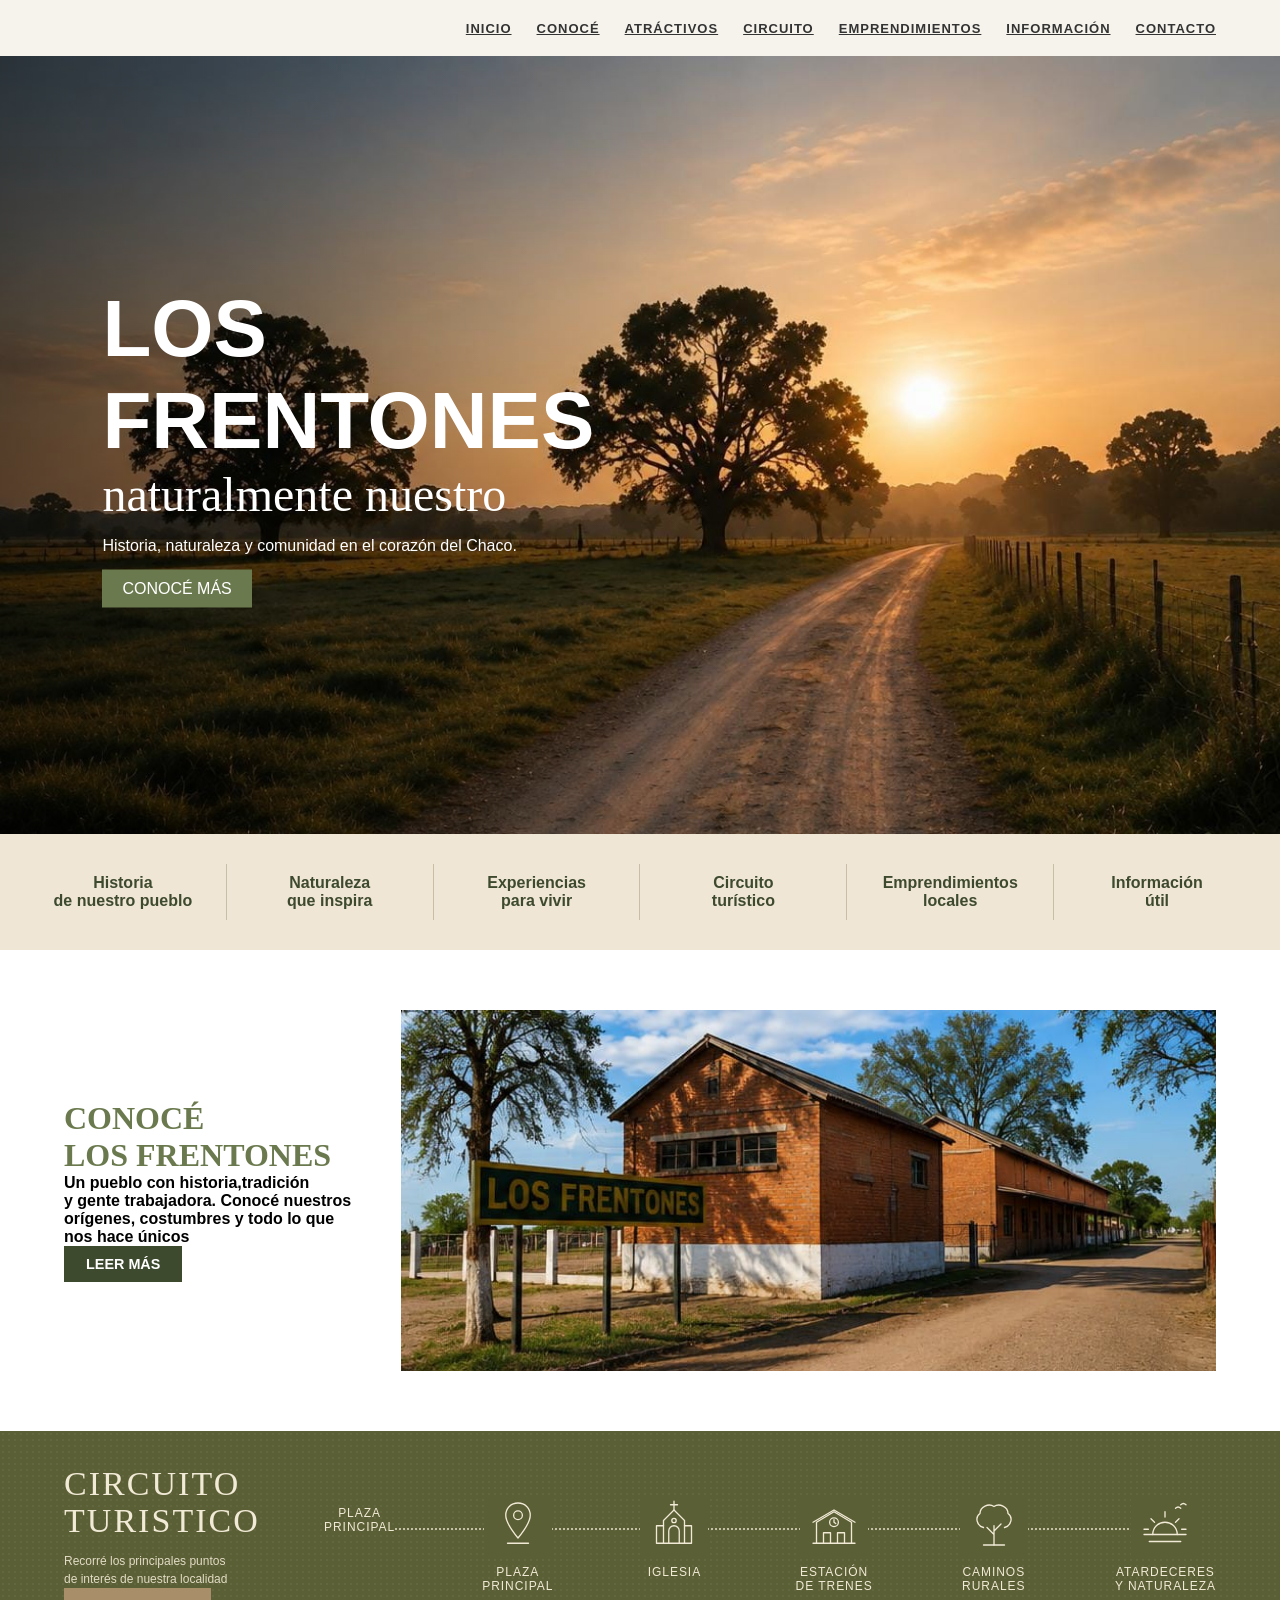
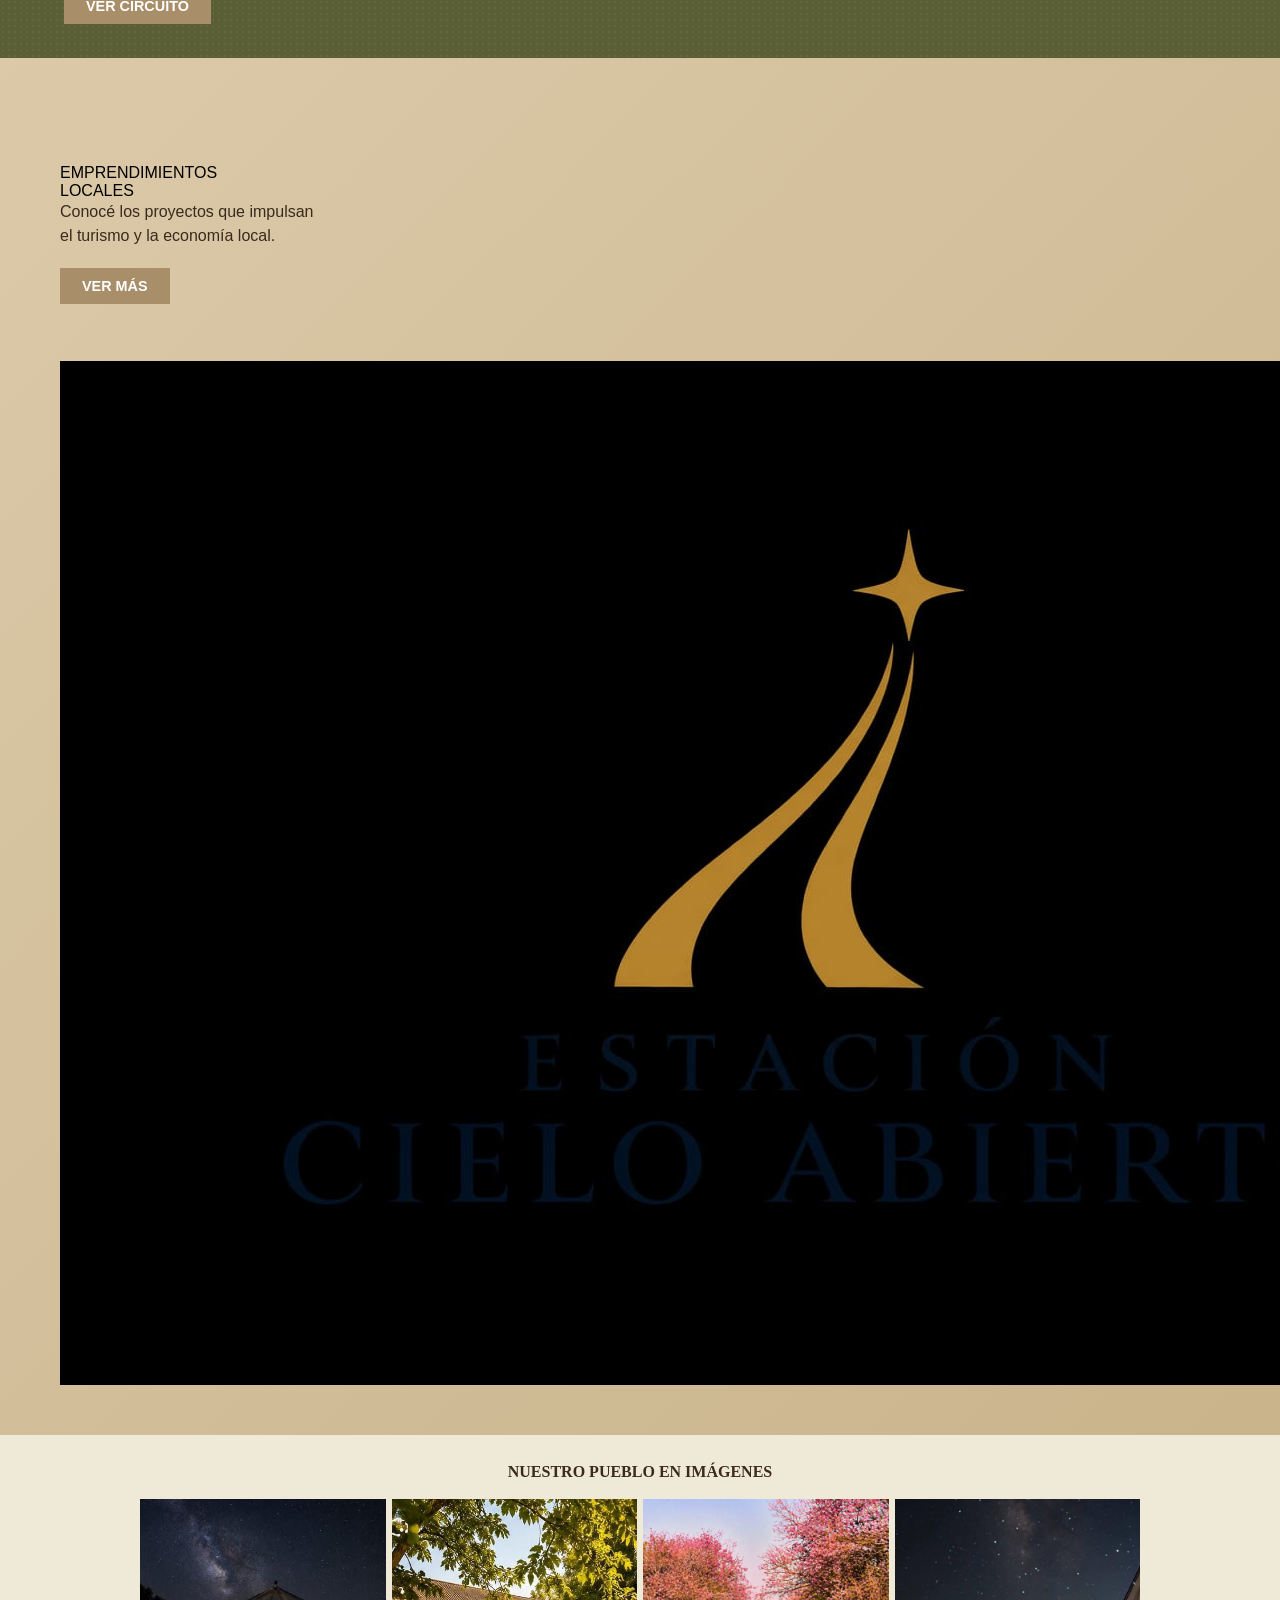
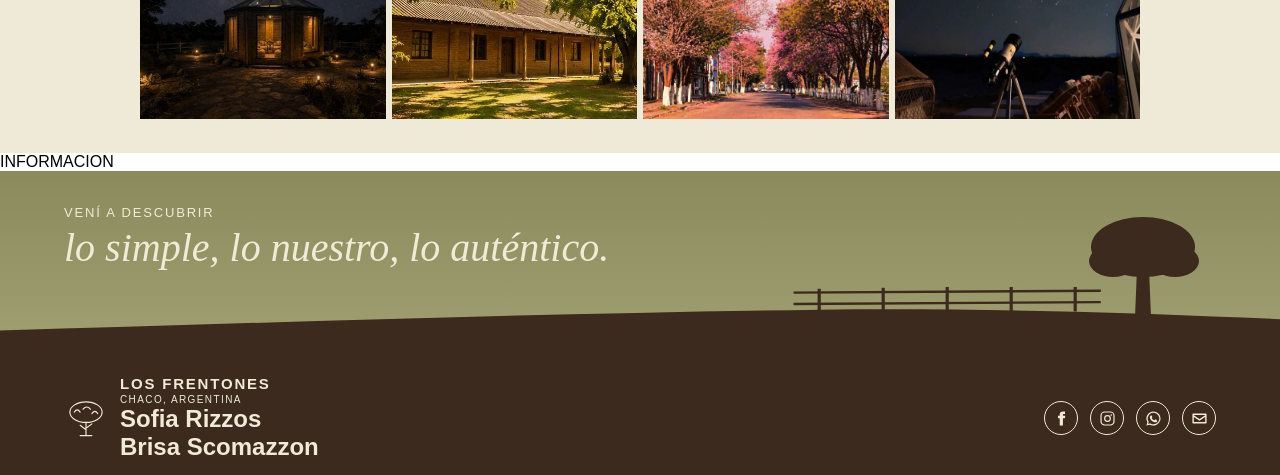
==== index.html @ 10b2cdc5 "tildes" ====
<!DOCTYPE html>
<html lang="es">
<head>
    <meta charset="UTF-8">
    <meta name="viewport" content="width=device-width, initial-scale=1.0">
    <title>Los Frentones</title>
    <link rel="stylesheet" href="css/styles.css">
    <link rel="icon" type="image/png" href="favicon-16x16.png">
</head>
<body>
    <header class="header">
        <div class="container">
            <div class="logo-area">
            </div>
            <nav class="menu">
                <ul>
                    <li><a href="#">INICIO</a></li>
                    <li><a href="#seccion-conoce">CONOCÉ</a></li>
                    <li><a href="#seccion-imagenes">ATRÁCTIVOS</a></li>
                    <li><a href="#seccion-circuito">CIRCUITO</a></li>
                    <li><a href="#seccion-emprendimientos">EMPRENDIMIENTOS</a></li>
                    <li> <a href="#seccion-informacion">INFORMACIÓN</a> </li>
                    <li> <a href="#seccion-footer">CONTACTO</a> </li>
                </ul>
            </nav>
        </div>
 </header>
    
    <div class="imagenprinc">
    <img src="img/imgprinc.jpeg" alt="imagen principal">

    <div class="texto-portada">
        <h1>LOS FRENTONES</h1>
        <h2>naturalmente nuestro</h2>
        <p>Historia, naturaleza y comunidad en el corazón del Chaco.</p>
        <a href="#" class="boton-portada">CONOCÉ MÁS</a>
    </div>
</div>

<div class="menuunavegacion">
    <a href="#seccion-conoce" class="item-menu">
        
        <span>Historia<br>de nuestro pueblo</span>
    </a>
    <a href="#seccion-imagenes" class="item-menu">
        
        <span>Naturaleza<br>que inspira</span>
    </a>
    <a href="#seccion-emprendimientos" class="item-menu">
        
        <span>Experiencias<br>para vivir</span>
    </a>
    <a href="#seccion-circuito" class="item-menu">
        
        <span>Circuito<br>turístico</span>
    </a>
    <a href="#seccion-emprendimientos" class="item-menu">
       
        <span>Emprendimientos<br>locales</span>
    </a>
    <a href="#seccion-informacion" class="item-menu">
        
        <span>Información<br>útil</span>
    </a>
</div>

  
    <div class="frentones">
    <div class="frentones-texto">
        <h3 id="seccion-conoce">CONOCÉ<br>LOS FRENTONES</h3>
        <h4>Un pueblo con historia,tradición<br>y gente trabajadora. Conocé nuestros<br>orígenes, costumbres y todo lo que<br>nos hace únicos</h4>
        <a href="historia.html" class="boton-frentones">LEER MÁS</a>
</div>
    
<div class="frentonesimagen">
    <img src="img/frentones.jpeg.jpeg" alt="frentonesimagen">
</div>
    </div>

<section class="circuito">
  <div class="circuito-texto">
    <h2 id="seccion-circuito">CIRCUITO<br>TURISTICO</h2>
    <p>Recorré los principales puntos<br>de interés de nuestra localidad</p>
    <a href="historia.html#imagenes" class="boton-circuito">VER CIRCUITO</a>
  </div>

  <ul class="circuito-lista">
    <li>
      <span class="icono"></span>
      <div>Plaza<br>Principal</div>
    </li>

  <li>
      <span class="icono">
        <svg viewBox="0 0 64 64" width="56" height="56" fill="none" stroke="#f1ead6" stroke-width="1.5" stroke-linecap="round" stroke-linejoin="round">
          <path d="M32 8c-8 0-14 6-14 14 0 10 14 26 14 26s14-16 14-26c0-8-6-14-14-14z"/>
          <circle cx="32" cy="22" r="5"/>
          <path d="M20 54h24"/>
        </svg>
      </span>
      <div>Plaza<br>Principal</div>
    </li>

    <li>
      <span class="icono">
        <svg viewBox="0 0 64 64" width="56" height="56" fill="none" stroke="#f1ead6" stroke-width="1.5" stroke-linecap="round" stroke-linejoin="round">
          <path d="M32 6v10M28 10h8"/>
          <path d="M32 16L20 28v26h24V28z"/>
          <path d="M26 54V40a6 6 0 0 1 12 0v14"/>
          <path d="M20 34h-8v20h8M44 34h8v20h-8"/>
          <circle cx="32" cy="28" r="2.5"/>
        </svg>
      </span>
      <div>Iglesia</div>
    </li>

    <li>
      <span class="icono">
        <svg viewBox="0 0 64 64" width="56" height="56" fill="none" stroke="#f1ead6" stroke-width="1.5" stroke-linecap="round" stroke-linejoin="round">
          <path d="M8 54h48"/>
          <path d="M12 54V30l20-12 20 12v24"/>
          <path d="M8 30l24-14 24 14"/>
          <circle cx="32" cy="30" r="5"/>
          <path d="M32 27v3l2 1.5"/>
          <path d="M20 54V42h8v12M36 54V42h8v12"/>
        </svg>
      </span>
      <div>Estación<br>de Trenes</div>
    </li>

    <li>
      <span class="icono">
        <svg viewBox="0 0 64 64" width="56" height="56" fill="none" stroke="#f1ead6" stroke-width="1.5" stroke-linecap="round" stroke-linejoin="round">
          <path d="M32 56V34M32 44l-8-8M32 40l8-8"/>
          <path d="M20 36c-8-2-10-12-4-16 0-8 10-12 16-8 6-4 16 0 16 8 6 4 4 14-4 16"/>
          <path d="M20 56h24"/>
        </svg>
      </span>
      <div>Caminos<br>Rurales</div>
    </li>

    <li>
      <span class="icono">
        <svg viewBox="0 0 64 64" width="56" height="56" fill="none" stroke="#f1ead6" stroke-width="1.5" stroke-linecap="round" stroke-linejoin="round">
          <path d="M18 44a14 14 0 0 1 28 0"/>
          <path d="M8 44h48M14 52h36"/>
          <path d="M32 18v6M16 26l4 4M48 26l-4 4M8 38h5M51 38h5"/>
          <path d="M44 14c2-2 4-2 6 0M50 10c2-2 4-2 6 0"/>
        </svg>
      </span>
      <div>Atardeceres<br>y Naturaleza</div>
    </li>
  </ul>
</section>


<section class="emprendimientos" id="emprendimientos">
    <div class="emprendimientos-locales">
        <h7 id="seccion-emprendimientos">EMPRENDIMIENTOS<br>LOCALES</h7>
        <p>Conocé los proyectos que impulsan<br>el turismo y la economía local.</p>
        <a href="#" class="boton-emp">VER MÁS</a>
    </div>

        <div class="experiencia-info">
          <h3>EXPERIENCIA FERROVIARIA</h3>
          <span class="experiencia-sub">Astroturismo • Caminatas • Naturaleza</span>
          <p>Un espacio pensado para desconectar, mirar las estrellas y vivir el campo.</p>
        </div>
        <img src="img/cieloabierto.jpeg" alt="Tiny Cabins - A cielo abierto">
      </div>

    </div>
  </div>
</section>
    

    <section class="pueblo-seccion">
  <h2 id="seccion-imagenes" class="pueblo-titulo">NUESTRO PUEBLO EN IMÁGENES</h2>

  <div class="fila-fotos">
    <div class="foto"><img src="img/cabañas.jpeg" alt="cabañas"></div>
    <div class="foto"><img src="img/paisaje.jpeg" alt="paisajes"></div>
    <div class="foto"><img src="img/imagenarbol.jpeg" alt="arbol"></div>
    <div class="foto"><img src="img/telescopio.jpeg" alt="telescopio"></div>
  </div>
</section>

    <div class="informacion">
        <h10 id="seccion-informacion">INFORMACION</h10>
        </div>

        

<footer class="banner">

  <div class="hero">
    <div class="hero-texto">
      <small>Vení a descubrir</small>
      <p>lo simple, lo nuestro, lo auténtico.</p>
    </div>

    
    <svg class="paisaje" viewBox="0 0 1000 200" preserveAspectRatio="none" aria-hidden="true">
      <path d="M0 200 L0 168 C200 160 420 150 640 146 C780 144 900 150 1000 156 L1000 200 Z" fill="#3b2a1d"/>
      <g stroke="#3b2a1d" stroke-width="2.5" fill="none">
        <path d="M620 140 L860 138"/>
        <path d="M620 128 L860 126"/>
        <path d="M640 150 L640 124 M690 149 L690 123 M740 148 L740 122 M790 148 L790 122 M840 148 L840 122"/>
      </g>
    </svg>

    
    <svg class="arbol" viewBox="0 0 120 110" aria-hidden="true">
      <g fill="#3b2a1d">
        <ellipse cx="60" cy="38" rx="52" ry="30"/>
        <ellipse cx="30" cy="52" rx="24" ry="16"/>
        <ellipse cx="92" cy="52" rx="24" ry="16"/>
        <path d="M54 60 L66 60 L68 108 L52 108 Z"/>
      </g>
    </svg>
  </div>

  
  <div class="barra">

    <a class="logo" href="#" aria-label="Los Frentones – Chaco, Argentina">
      <svg viewBox="0 0 60 60" fill="none" stroke="#f1ead6" stroke-width="1.6" stroke-linecap="round">
        <ellipse cx="30" cy="22" rx="22" ry="14"/>
        <path d="M14 22 q4 -6 8 0 M26 18 q5 -6 10 0 M38 24 q4 -6 8 0"/>
        <path d="M30 36 L30 54 M30 46 L22 40 M30 44 L38 38 M22 54 L38 54"/>
      </svg>
      <div>
        <strong>LOS FRENTONES</strong>
        <span>CHACO, ARGENTINA</span>
        <h2>Sofia Rizzos<br>Brisa Scomazzon</h2>
      </div>
    </a>

    <ul class="redes">
      <li>
        <a href="#" aria-label="Facebook">
          <svg viewBox="0 0 24 24"><path d="M14 8V6.5c0-.7.3-1 1-1h2V2h-3c-3 0-4.5 1.8-4.5 4.4V8H7v3.5h2.5V22H14V11.5h2.8L17.3 8H14z"/></svg>
        </a>
      </li>
      <li>
        <a href="#" aria-label="Instagram">
          <svg viewBox="0 0 24 24"><path d="M12 7.2A4.8 4.8 0 1 0 12 16.8 4.8 4.8 0 0 0 12 7.2zm0 7.9a3.1 3.1 0 1 1 0-6.2 3.1 3.1 0 0 1 0 6.2zM17.3 6.1a1.1 1.1 0 1 0 0 2.2 1.1 1.1 0 0 0 0-2.2zM16 2H8a6 6 0 0 0-6 6v8a6 6 0 0 0 6 6h8a6 6 0 0 0 6-6V8a6 6 0 0 0-6-6zm4.3 14a4.3 4.3 0 0 1-4.3 4.3H8A4.3 4.3 0 0 1 3.7 16V8A4.3 4.3 0 0 1 8 3.7h8A4.3 4.3 0 0 1 20.3 8v8z"/></svg>
        </a>
      </li>
      <li>
        <a href="#" aria-label="WhatsApp">
          <svg viewBox="0 0 24 24"><path d="M12 2a10 10 0 0 0-8.6 15.1L2 22l5-1.3A10 10 0 1 0 12 2zm0 18.2c-1.5 0-3-.4-4.2-1.2l-.3-.2-3 .8.8-2.9-.2-.3A8.2 8.2 0 1 1 12 20.2zm4.5-6.1c-.2-.1-1.5-.7-1.7-.8s-.4-.1-.6.1l-.8 1c-.1.2-.3.2-.5.1a6.7 6.7 0 0 1-3.3-2.9c-.2-.4.2-.4.7-1.3.1-.2 0-.3 0-.4l-.8-1.8c-.2-.5-.4-.4-.6-.4h-.5a1 1 0 0 0-.7.3 3 3 0 0 0-.9 2.2c0 1.3.9 2.5 1 2.7s1.8 2.8 4.400 3.900c1.600.7 2.300.7 3.100.6.500-.1 1.500-.6 1.700-1.200s.2-1.100.1-1.200-.2-.2-.4-.3z"/></svg>
        </a>
      </li>
      <li>
        <a href="mailto:info@losfrentones.com" aria-label="Correo electrónico">
          <svg viewBox="0 0 24 24"><path d="M3 5h18a1 1 0 0 1 1 1v12a1 1 0 0 1-1 1H3a1 1 0 0 1-1-1V6a1 1 0 0 1 1-1zm1 2v.5l8 5.3 8-5.3V7H4zm16 10v-7l-8 5.3L4 10v7h16z"/></svg>
        </a>
      </li>
    </ul>

  </div>
</footer>
    </body>
</html>
---- css/styles.css ----
.header {
    background-color: #F6F3EC; 
    color: #fff;
    padding: 19px 0;
    width: 100%;    
}

.container {
    width: 90%;
    max-width: 1200px;
    margin: 0 auto;
    display: flex;
    justify-content: space-between; 
    align-items: center; 
}

.menu ul {
    display: flex;
    list-style: none;
    gap: 25px; 
}

.menu a {
    font-family:'monserrat', sans-serif;
    color: #333333;
    font-size: 13px;
    font-weight: 600;
    letter-spacing: 1px;
    transition: color 0.3s ease;
}

.menu a:hover {
    color: #a88f6a;
}

.imagenprinc {
    position: relative;
}

.imagenprinc img {
    width: 100%;
    display: block;
}

.imagenprinc::after {
    content: "";
    position: absolute;
    inset: 0;
    background: linear-gradient(to right, rgba(0,0,0,0.5), transparent 60%);
}

.texto-portada {
    position: absolute;
    top: 50%;
    left: 8%;
    transform: translateY(-50%);
    z-index: 2;
    color: white;
    max-width: 500px;
}

.texto-portada h1 {
    font-size: 5rem;
    margin: 0;
}

.texto-portada h2 {
    font-size: 3rem;
    font-family: italic;
    font-weight: normal;
    margin: 0 0 15px;
}

.texto-portada p{
    font-size: 1rem;
    font-family: "Montserrat", sans-serif;
}

.boton-portada {
    display: inline-block;
    margin-top: 15px;
    padding: 10px 20px;
    background: #6B7A4E;
    color: white;
    text-decoration: none;
}


.menuunavegacion {
    display: flex;
    justify-content: space-around;
    background: #EFE6D5;
    padding: 30px 20px;
}

.item-menu {
    flex: 1;
    display: flex;
    flex-direction: column;
    align-items: center;
    gap: 12px;
    text-align: center;
    text-decoration: none;
    color: #3E4A2E;
    font-weight: 600;
    border-right: 1px solid #C9BDA3;
    padding: 10px 15px;
}

.item-menu:last-child {
    border-right: none;
}

.item-menu i {
    font-size: 2.5rem;
}

.item-menu:hover {
    color: #6B7A4E;
}

.frentones {
    width: 90%;
    max-width: 1200px;
    margin: 0 auto;
    display: flex;
    align-items: center; 
    justify-content: space-between;
    gap: 50px;
    padding: 60px 0;
}

.frentones-texto h3{
    font-family: 'Playfair Display', serif;
    color: #6b7a4e;
    font-size: 2rem;
    flex: 1; 
}

.frentones-texto h4{
    font-family: "Montserrat", sans-serif;
    color: #000000;
    font-size: 1rem;
    flex:1;
}

.frentonesimagen {
    flex: 1.2; 
    display: flex;
    justify-content: center;
    align-items: center;
}

.frentonesimagen img {
    width: 100%;
    height: 120%;
    object-fit: cover;
    display: block;
}

.boton-frentones {
    display: inline-block;
    padding: 10px 22px;
    background: #3E4A2E;
    color: white;
    text-decoration: none;
    font-weight: 600;
    font-size: 0.9rem;
}

.boton-frentones:hover {
    background: #3E4A2E;
}

.circuitoturistico{
    display: grid;
    grid-template-columns: 1fr 2fr;
    column-gap: 40px;
    align-items: center;
    padding: 50px 60px;
    background: linear-gradient(135deg, #3E4A2E, #3E4A2E);
}

.circuitoturistico h5{
    font-family: "playfair Display", serif;
    color: #fffdfd;
    font-size: 1.8rem;
     margin: 0 0 15px;
}

.circuitoturistico p{
    color: #000000;
    margin: 0 0 20px;
    line-height: 1.5;
    font-family: "Montserrat", sans-serif;

}

.boton-circuito {
    display: inline-block;
    padding: 10px 22px;
    background: #A88F6A;
    color: white;
    text-decoration: none;
    font-weight: 600;
    font-size: 0.9rem;
}

.boton-circuito:hover {
    background: #DCC9A8;
}

  .circuito {
    background: #5b5f35;
    background-image: radial-gradient(rgba(255,255,255,.05) 1px, transparent 1px);
    background-size: 6px 6px;
    color: #f1ead6;
    padding: 34px 5vw;
    display: flex;
    align-items: center;
    gap: 40px;
  }

  
  .circuito-texto {
    flex: 0 0 220px;
  }
  .circuito-texto h2 {
    font-family: 'Cormorant Garamond', Georgia, serif;
    font-size: clamp(24px, 2.8vw, 34px);
    font-weight: 500;
    letter-spacing: .06em;
    line-height: 1.1;
    margin: 0 0 12px;
  }
  .circuito-texto p {
    font-size: 12px;
    line-height: 1.5;
    opacity: .9;
    margin: 0;
  }

 
  .circuito-lista {
    position: relative;
    flex: 1;
    display: flex;
    justify-content: space-between;
    list-style: none;
    margin: 0;
    padding: 0;
  }
  
  .circuito-lista::before {
    content: "";
    position: absolute;
    top: 32px;
    left: 8%;
    right: 8%;
    border-top: 2px dotted rgba(241, 234, 214, .7);
  }
  
 .circuito-lista li {
  position: relative;
  z-index: 1;
  display: flex;
  flex-direction: column;
  align-items: center;
  gap: 10px;
  text-align: center;
  font-size: 12px;
  letter-spacing: .08em;
  text-transform: uppercase;
}

.circuito-lista .icono {
  background: #5b5f35;
  padding: 0 6px;
}

.circuito-texto p {
  color: #f1ead6;
}
          
.emprendimientos {
    display: grid;
    grid-template-columns: 1fr 2fr;
    column-gap: 40px;
    align-items: center;
    padding: 50px 60px;
    background: linear-gradient(135deg, #DCC9A8, #C9B48C);
}



.boton-emp {
    display: inline-block;
    padding: 10px 22px;
    background: #A88F6A;
    color: white;
    text-decoration: none;
    font-weight: 600;
    font-size: 0.9rem;
}

.boton-emp:hover {
    background: #5A3E2B;
}

.experiencia-ferroviaria {
    display: flex;
    background: #F6F3EC;
    border-radius: 12px;
    overflow: hidden;
    box-shadow: 0 6px 20px rgba(0, 0, 0, 0.2);
}

.experiencia-info {
    flex: 1;
    padding: 30px;
    display: flex;
    flex-direction: column;
    justify-content: center;
}

.experiencia-info h8 {
    font-family: "Playfair Display", serif;
    color: #040504;
    margin: 0 0 8px;
}

.experiencia-sub {
    font-size: 0.8rem;
    color: #080807;
    margin-bottom: 15px;
}

.experiencia-info p {
    color: #000000;
    line-height: 1.5;
    margin: 0;
}

.emprendimientos-locales h2 {
    font-family: "Playfair Display", serif;
    color: #3b2a1d;
    font-size: 1.8rem;
    margin: 0 0 15px;
}

.emprendimientos-locales p {
    font-family: "Montserrat", sans-serif;
    color: #3b2a1d;
    line-height: 1.5;
    margin: 0 0 20px;
}

.carrusel-caja {
    background: #F6F3EC;
    border-radius: 12px;
    overflow: hidden;
    box-shadow: 0 6px 20px rgba(0, 0, 0, 0.2);
}

.slide {
    display: none;
}

.slide.activo {
    display: flex;
}

.experiencia-info {
    flex: 1;
    padding: 30px;
    display: flex;
    flex-direction: column;
    justify-content: center;
}

.experiencia-info h3 {
    font-family: "Playfair Display", serif;
    color: #3b2a1d;
    margin: 0 0 8px;
}

.experiencia-sub {
    font-family: "Montserrat", sans-serif;
    font-size: 0.8rem;
    color: #3b2a1d;
    margin-bottom: 15px;
}

.experiencia-info p {
    font-family: "Montserrat", sans-serif;
    color: #3b2a1d;
    font-size: 0.85rem;
    line-height: 1.5;
    margin: 0;
}

.slide img {
    flex: 1;
    width: 50%;
    height: 260px;
    object-fit: cover;
    display: block;
}

.puntos {
    display: flex;
    justify-content: center;
    gap: 8px;
    margin-top: 14px;
}

.punto {
    width: 9px;
    height: 9px;
    border-radius: 50%;
    border: none;
    background: #a88f6a;
    opacity: .4;
    cursor: pointer;
    padding: 0;
}

.punto.activo {
    opacity: 1;
    background: #3b2a1d;
}

.pueblo{
    background-color: #f8f8f8; 
    color: #fff;
    padding: 19px 0;
    width: 100%; 

    }

    .pueblo h9 {
    font-family: "Playfair Display", serif;
    color: #5A3E2B;
    font-size: 1.8rem;
    margin: 0 0 15px;
}
.pueblo-seccion {
  background: #efe9d8;
  padding: 28px 5vw 34px;
  text-align: center;
}

.pueblo-titulo {
  font-family: Georgia, serif;
  font-size: 16px;
  font-weight: 600;
  color: #3b2a1d;
  margin: 0 0 18px;
}

.fila-fotos {
  display: flex !important;
  flex-direction: row !important;
  flex-wrap: nowrap !important;
  gap: 6px;
  max-width: 1000px;
  margin: 0 auto;
}

.fila-fotos .foto {
  flex: 1 1 0;
  min-width: 0;
  width: auto !important;
  float: none !important;
}

.fila-fotos .foto img {
  display: block;
  width: 100%;
  height: 220px;
  object-fit: cover;
}





:root {
  --oliva: #8a8a5c;
  --oliva-claro: #a3a173;
  --marron: #3b2a1d;
  --crema: #f1ead6;
}

* {
  box-sizing: border-box;
  margin: 0;
  padding: 0;
}

body {
  background: #fff;
  font-family: 'Montserrat', Arial, sans-serif;
}

.banner {
  width: 100%;
  background: var(--marron);
  color: var(--crema);
}


.hero {
  position: relative;
  min-height: 190px;
  padding: 34px 5vw 0;
  background: linear-gradient(180deg, var(--oliva) 0%, var(--oliva-claro) 100%);
  overflow: hidden;
}

.hero-texto {
  position: relative;
  z-index: 2;
  max-width: 55%;
}

.hero-texto small {
  display: block;
  font-size: clamp(10px, 1.1vw, 13px);
  font-weight: 500;
  letter-spacing: .14em;
  text-transform: uppercase;
  margin-bottom: 6px;
}

.hero-texto p {
  font-family: 'Cormorant Garamond', Georgia, serif;
  font-style: italic;
  font-weight: 500;
  font-size: clamp(22px, 3.2vw, 40px);
  line-height: 1.1;
}

.paisaje {
  position: absolute;
  left: 0;
  bottom: 0;
  width: 100%;
  height: 100%;
  z-index: 1;
  pointer-events: none;
}

.arbol {
  position: absolute;
  right: 6vw;
  bottom: 42px;
  width: clamp(70px, 10vw, 120px);
  z-index: 1;
}


.barra {
  display: flex;
  align-items: center;
  justify-content: space-between;
  flex-wrap: wrap;
  gap: 16px;
  padding: 14px 5vw;
  background: var(--marron);
}

.logo {
  display: flex;
  align-items: center;
  gap: 12px;
  text-decoration: none;
  color: inherit;
}

.logo svg {
  width: 44px;
  height: 44px;
  flex: none;
}

.logo strong {
  display: block;
  font-size: 15px;
  letter-spacing: .12em;
}

.logo span {
  display: block;
  font-size: 10px;
  letter-spacing: .14em;
  margin-top: 2px;
}

.redes {
  display: flex;
  gap: 12px;
  list-style: none;
}

.redes a {
  width: 34px;
  height: 34px;
  border-radius: 50%;
  border: 1.5px solid var(--crema);
  display: grid;
  place-items: center;
  color: var(--crema);
  transition: background .2s, color .2s;
}

.redes a:hover,
.redes a:focus-visible {
  background: var(--crema);
  color: var(--marron);
  outline: none;
}

.redes svg {
  width: 17px;
  height: 17px;
  fill: currentColor;
}
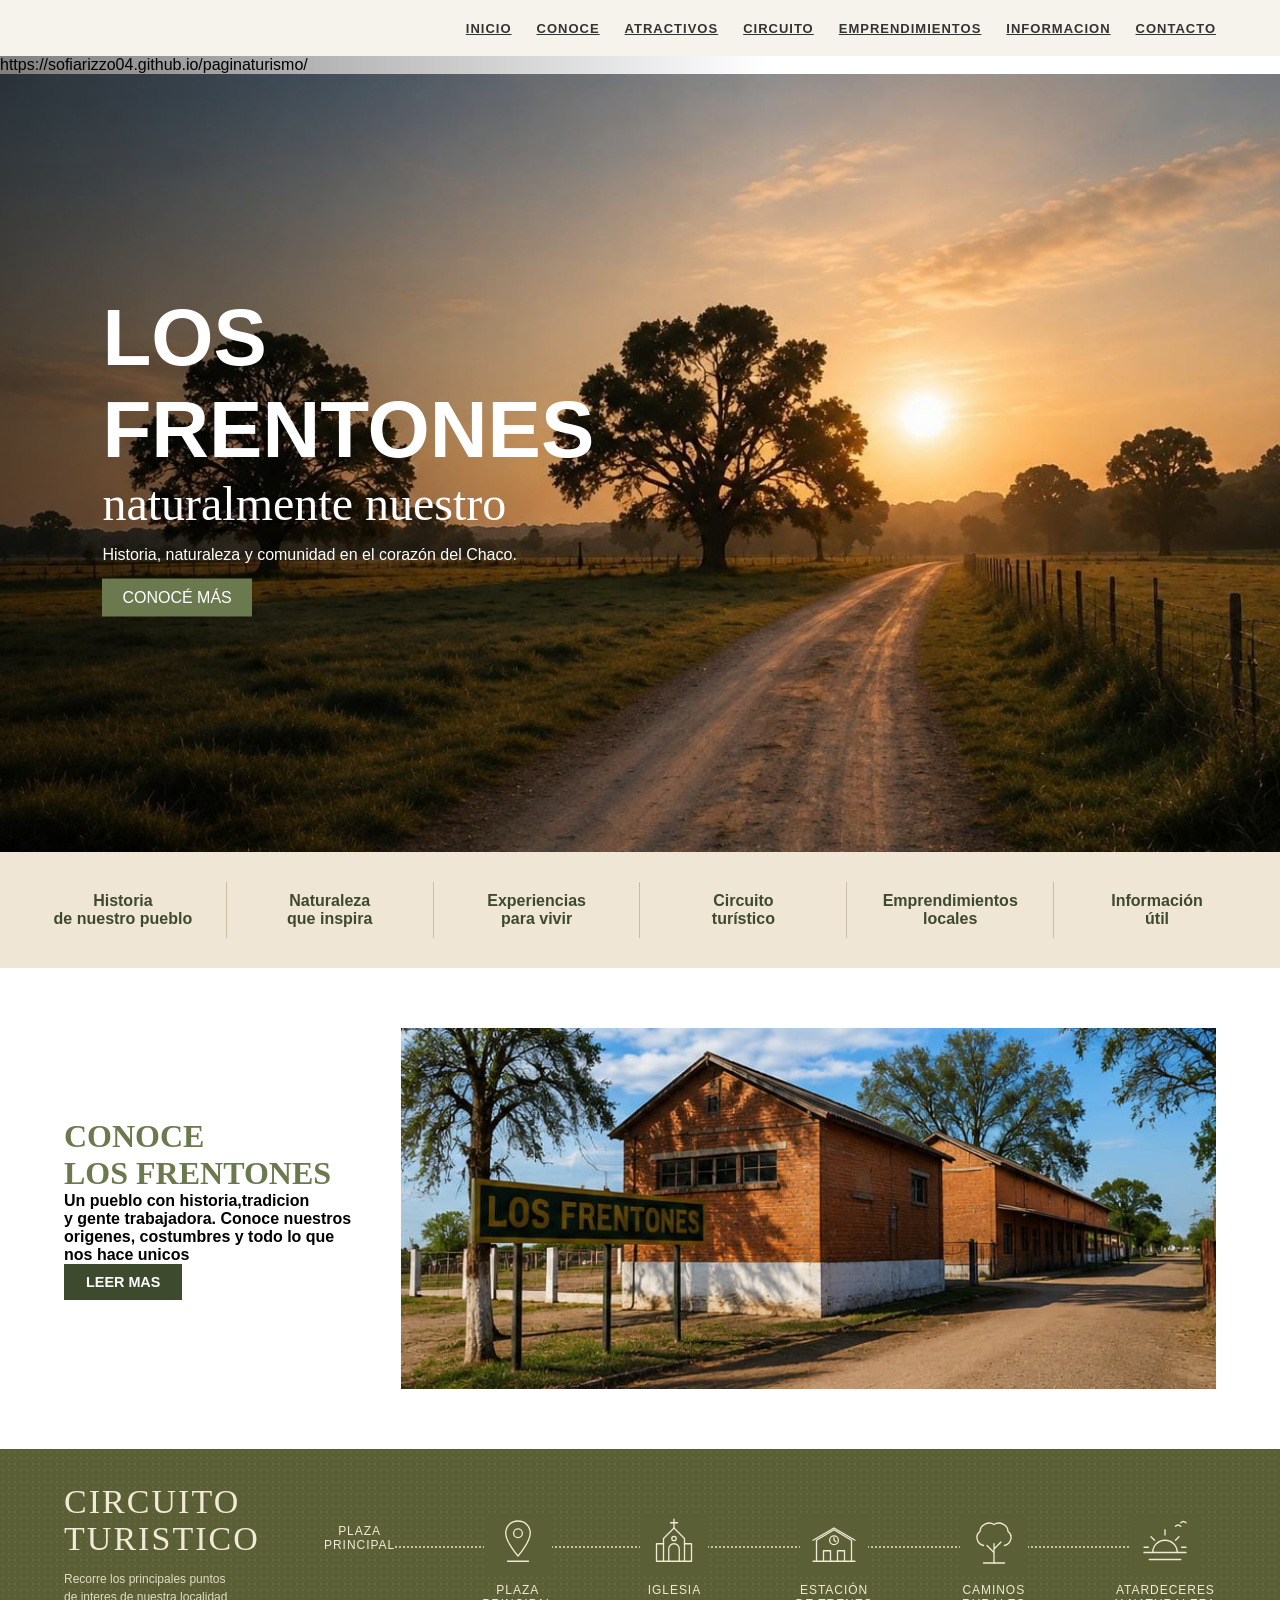
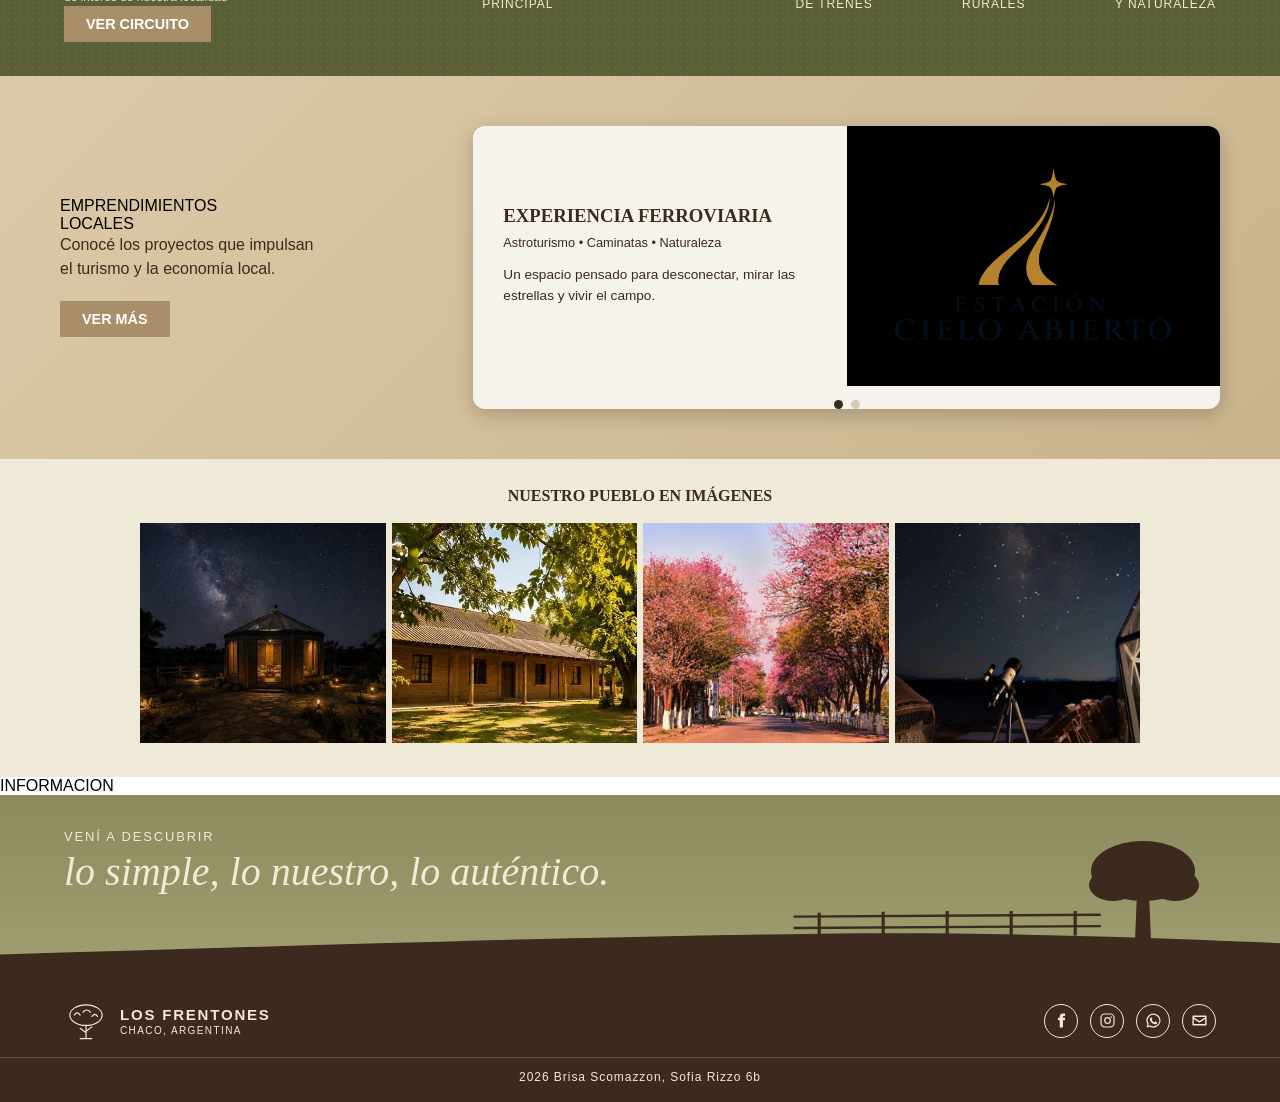
==== commit bb1762f1: "footer titi" ====
--- a/index.html
+++ b/index.html
@@ -15,18 +15,18 @@
             <nav class="menu">
                 <ul>
                     <li><a href="#">INICIO</a></li>
-                    <li><a href="#seccion-conoce">CONOCÉ</a></li>
-                    <li><a href="#seccion-imagenes">ATRÁCTIVOS</a></li>
+                    <li><a href="#seccion-conoce">CONOCE</a></li>
+                    <li><a href="#seccion-imagenes">ATRACTIVOS</a></li>
                     <li><a href="#seccion-circuito">CIRCUITO</a></li>
                     <li><a href="#seccion-emprendimientos">EMPRENDIMIENTOS</a></li>
-                    <li> <a href="#seccion-informacion">INFORMACIÓN</a> </li>
+                    <li> <a href="#seccion-informacion">INFORMACION</a> </li>
                     <li> <a href="#seccion-footer">CONTACTO</a> </li>
                 </ul>
             </nav>
         </div>
  </header>
-    
-    <div class="imagenprinc">
+
+    <div class="imagenprinc">https://sofiarizzo04.github.io/paginaturismo/
     <img src="img/imgprinc.jpeg" alt="imagen principal">
 
     <div class="texto-portada">
@@ -67,9 +67,9 @@
   
     <div class="frentones">
     <div class="frentones-texto">
-        <h3 id="seccion-conoce">CONOCÉ<br>LOS FRENTONES</h3>
-        <h4>Un pueblo con historia,tradición<br>y gente trabajadora. Conocé nuestros<br>orígenes, costumbres y todo lo que<br>nos hace únicos</h4>
-        <a href="historia.html" class="boton-frentones">LEER MÁS</a>
+        <h3 id="seccion-conoce">CONOCE<br>LOS FRENTONES</h3>
+        <h4>Un pueblo con historia,tradicion<br>y gente trabajadora. Conoce nuestros<br>origenes, costumbres y todo lo que<br>nos hace unicos</h4>
+        <a href="historia.html" class="boton-frentones">LEER MAS</a>
 </div>
     
 <div class="frentonesimagen">
@@ -80,7 +80,7 @@
 <section class="circuito">
   <div class="circuito-texto">
     <h2 id="seccion-circuito">CIRCUITO<br>TURISTICO</h2>
-    <p>Recorré los principales puntos<br>de interés de nuestra localidad</p>
+    <p>Recorre los principales puntos<br>de interes de nuestra localidad</p>
     <a href="historia.html#imagenes" class="boton-circuito">VER CIRCUITO</a>
   </div>
 
@@ -161,6 +161,9 @@
         <a href="#" class="boton-emp">VER MÁS</a>
     </div>
 
+         <div class="carrusel">
+    <div class="carrusel-caja">
+      <div class="slide activo">
         <div class="experiencia-info">
           <h3>EXPERIENCIA FERROVIARIA</h3>
           <span class="experiencia-sub">Astroturismo • Caminatas • Naturaleza</span>
@@ -169,6 +172,17 @@
         <img src="img/cieloabierto.jpeg" alt="Tiny Cabins - A cielo abierto">
       </div>
 
+      <div class="slide">
+        <div class="experiencia-info">
+          <h3>ESTACIÓN CIELO ABIERTO</h3>
+          <span class="experiencia-sub">Astroturismo • Hospedaje • Caminatas</span>
+          <p>Una experiencia única, inolvidable.</p>
+        </div>
+        <img src="img/cieloabiertologo.jpeg" alt="Logo Estación Cielo Abierto">
+      </div>
+ <div class="puntos">
+      <button class="punto activo" aria-label="Ver emprendimiento 1"></button>
+      <button class="punto" aria-label="Ver emprendimiento 2"></button>
     </div>
   </div>
 </section>
@@ -191,7 +205,7 @@
 
         
 
-<footer class="banner">
+<footer class="banner" id="seccion-footer">
 
   <div class="hero">
     <div class="hero-texto">
@@ -232,7 +246,6 @@
       <div>
         <strong>LOS FRENTONES</strong>
         <span>CHACO, ARGENTINA</span>
-        <h2>Sofia Rizzos<br>Brisa Scomazzon</h2>
       </div>
     </a>
 
@@ -260,7 +273,8 @@
     </ul>
 
   </div>
+
+  <p class="copyright">2026 Brisa Scomazzon, Sofia Rizzo 6b</p>
 </footer>
     </body>
-</html>
-
+</html>
--- a/css/styles.css
+++ b/css/styles.css
@@ -628,4 +628,74 @@
 }
 
 
-
+/* ===== AGREGADO: copyright del footer ===== */
+.copyright {
+  background: var(--marron);
+  color: var(--crema);
+  text-align: center;
+  font-size: 12px;
+  letter-spacing: .08em;
+  padding: 12px 5vw 18px;
+  border-top: 1px solid rgba(241, 234, 214, .2);
+}
+
+/* ===== AGREGADO: responsive ===== */
+img { max-width: 100%; }
+
+/* Tablet */
+@media (max-width: 992px) {
+  .container { flex-direction: column; gap: 14px; }
+  .menu ul { flex-wrap: wrap; justify-content: center; gap: 12px 20px; }
+
+  .texto-portada h1 { font-size: 3.5rem; }
+  .texto-portada h2 { font-size: 2rem; }
+
+  .menuunavegacion { flex-wrap: wrap; }
+  .item-menu { flex: 1 1 33%; border-right: none; }
+
+  .frentones { gap: 30px; padding: 40px 0; }
+
+  .circuito { flex-direction: column; align-items: flex-start; }
+  .circuito-texto { flex: none; }
+  .circuito-lista { width: 100%; flex-wrap: wrap; gap: 24px 10px; justify-content: center; }
+  .circuito-lista::before { display: none; }
+  .circuito-lista li { flex: 0 0 30%; }
+
+  .emprendimientos { grid-template-columns: 1fr; row-gap: 25px; padding: 40px 5vw; }
+}
+
+/* Celular */
+@media (max-width: 600px) {
+  .header { padding: 12px 0; }
+  .menu a { font-size: 12px; }
+
+  .imagenprinc img { height: 420px; object-fit: cover; }
+  .texto-portada { left: 6%; right: 6%; max-width: none; }
+  .texto-portada h1 { font-size: 2.4rem; }
+  .texto-portada h2 { font-size: 1.5rem; }
+  .texto-portada p { font-size: .9rem; }
+
+  .menuunavegacion { padding: 20px 10px; }
+  .item-menu { flex: 1 1 50%; font-size: .85rem; }
+
+  .frentones { flex-direction: column; padding: 30px 0; gap: 25px; text-align: center; }
+  .frentones-texto h4 br { display: none; }
+  .frentonesimagen { width: 100%; }
+  .frentonesimagen img { height: auto; }
+
+  .circuito { padding: 30px 6vw; gap: 24px; }
+  .circuito-lista li { flex: 0 0 45%; }
+
+  .emprendimientos-locales { text-align: center; }
+  .slide.activo { flex-direction: column-reverse; }
+  .slide img { width: 100%; height: 200px; }
+  .experiencia-info { padding: 20px; }
+
+  .fila-fotos { flex-wrap: wrap !important; }
+  .fila-fotos .foto { flex: 1 1 calc(50% - 6px) !important; }
+  .fila-fotos .foto img { height: 160px; }
+
+  .hero-texto { max-width: 85%; }
+  .barra { flex-direction: column; text-align: center; }
+  .logo { flex-direction: column; }
+}
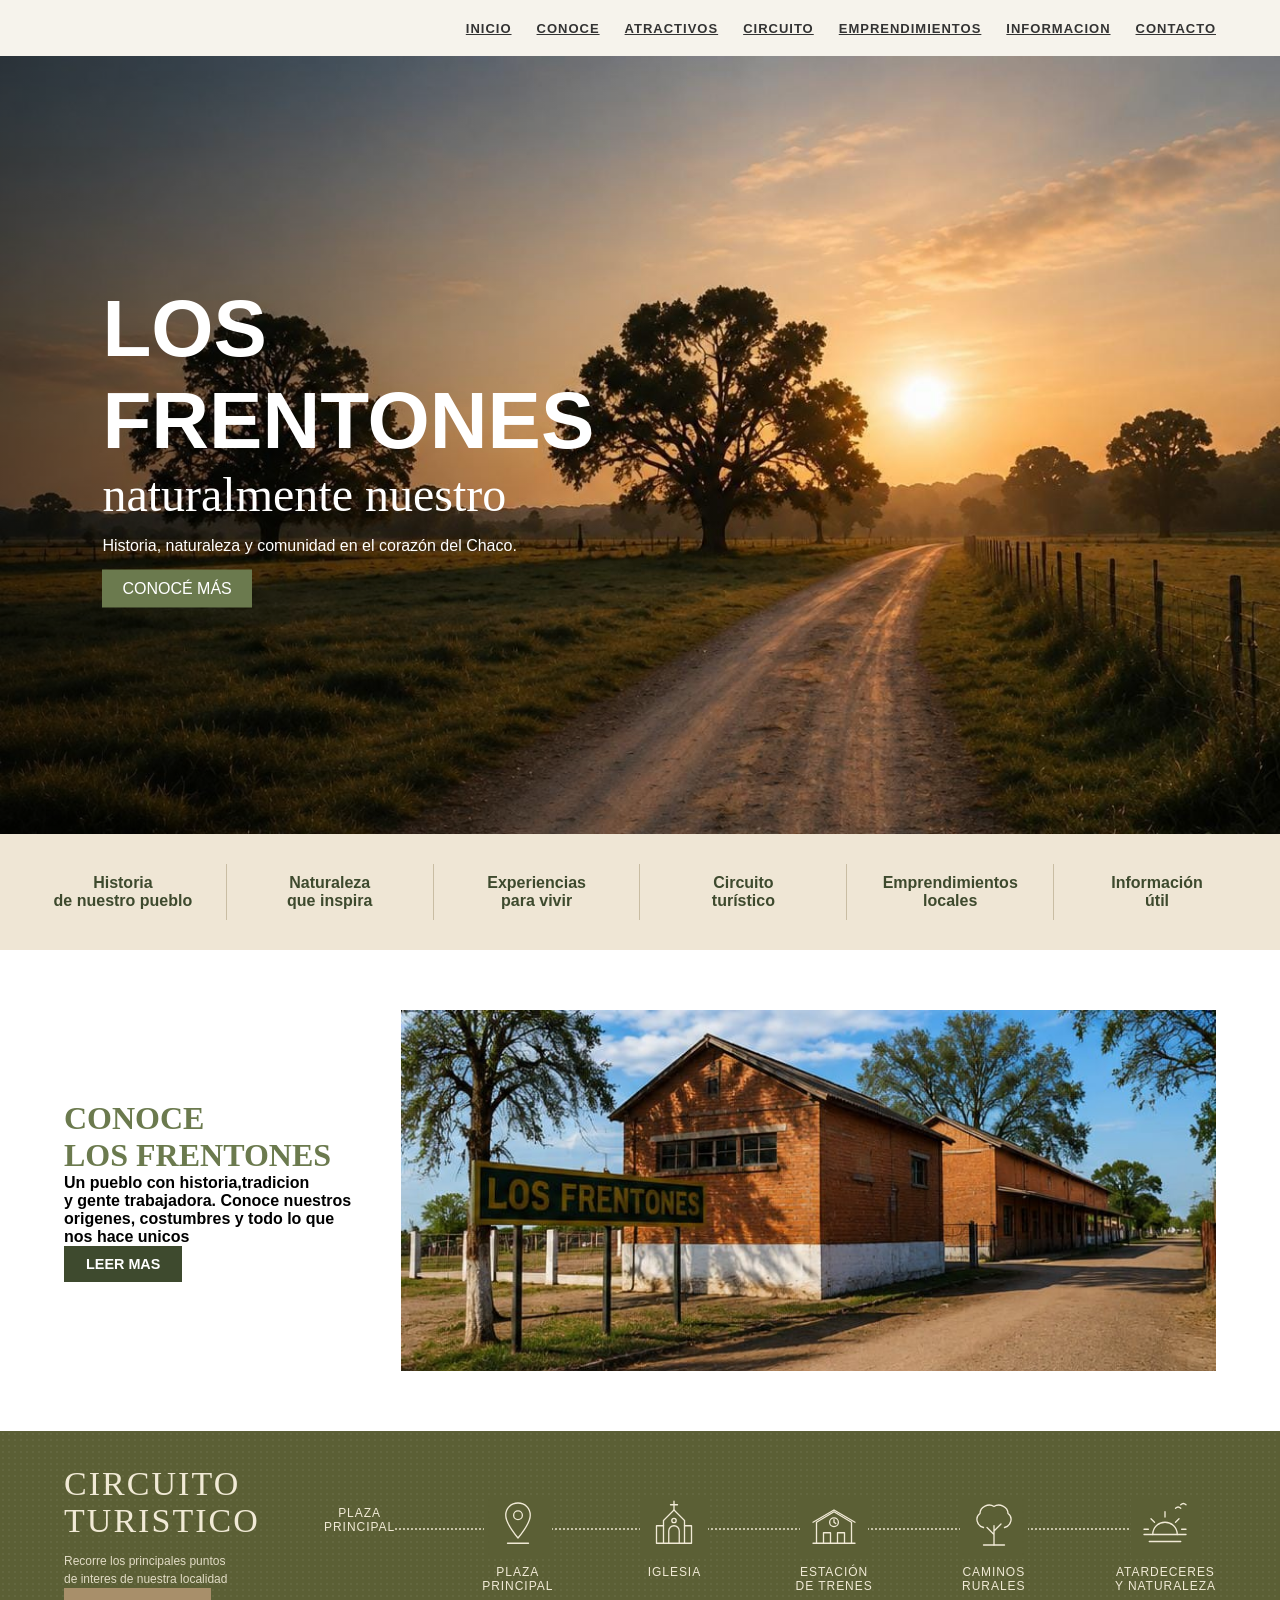
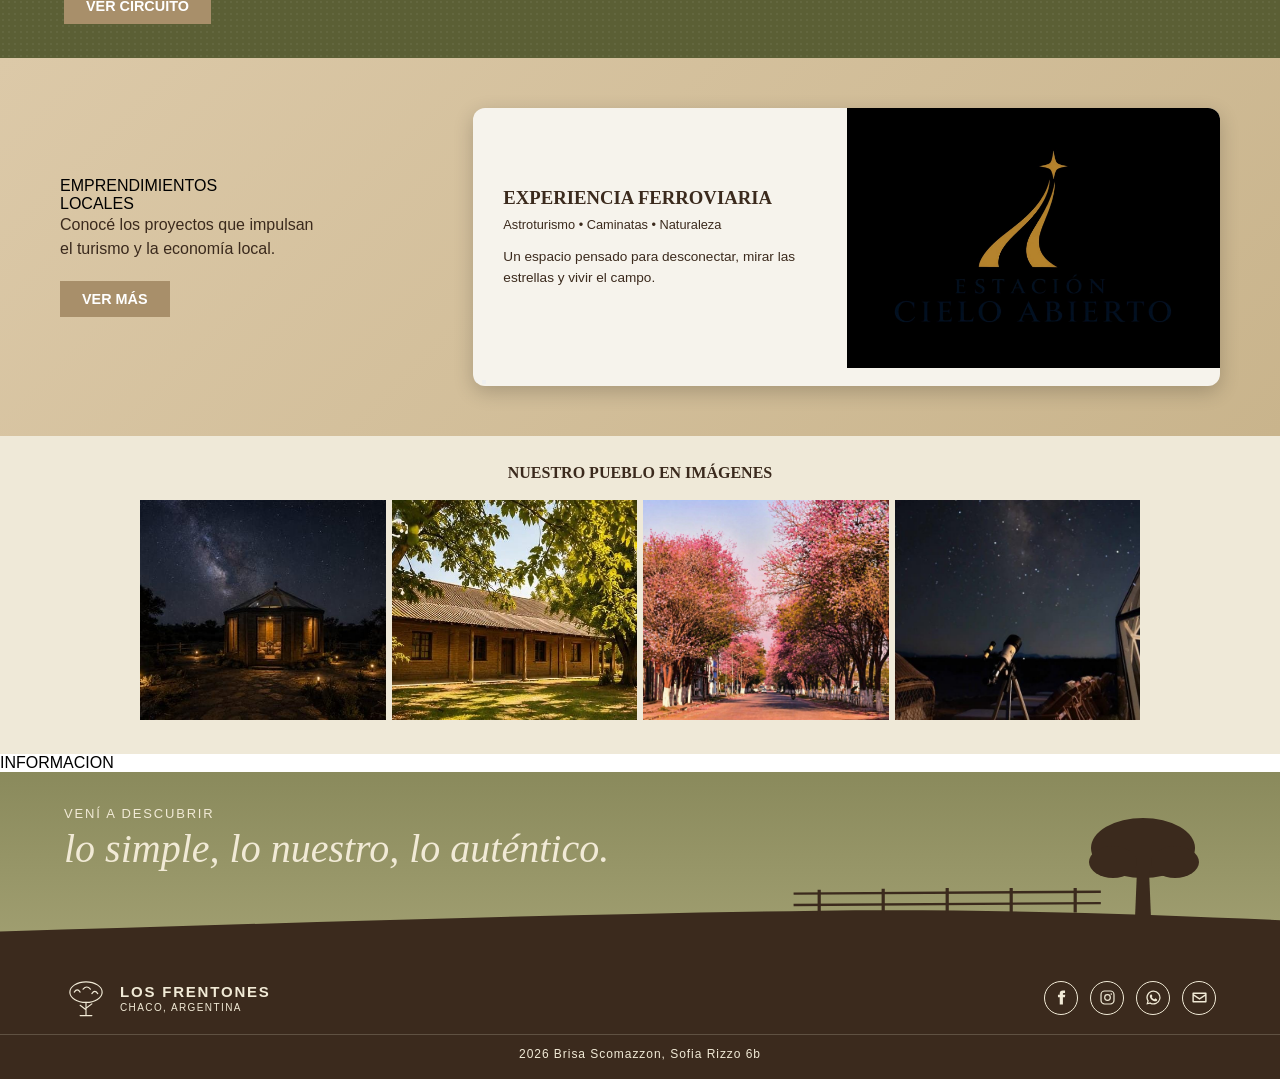
==== commit c31c6a8e: "arreglando" ====
--- a/index.html
+++ b/index.html
@@ -26,7 +26,7 @@
         </div>
  </header>
 
-    <div class="imagenprinc">https://sofiarizzo04.github.io/paginaturismo/
+    <div class="imagenprinc">
     <img src="img/imgprinc.jpeg" alt="imagen principal">
 
     <div class="texto-portada">
--- a/css/styles.css
+++ b/css/styles.css
@@ -407,28 +407,7 @@
     display: block;
 }
 
-.puntos {
-    display: flex;
-    justify-content: center;
-    gap: 8px;
-    margin-top: 14px;
-}
-
-.punto {
-    width: 9px;
-    height: 9px;
-    border-radius: 50%;
-    border: none;
-    background: #a88f6a;
-    opacity: .4;
-    cursor: pointer;
-    padding: 0;
-}
-
-.punto.activo {
-    opacity: 1;
-    background: #3b2a1d;
-}
+
 
 .pueblo{
     background-color: #f8f8f8; 
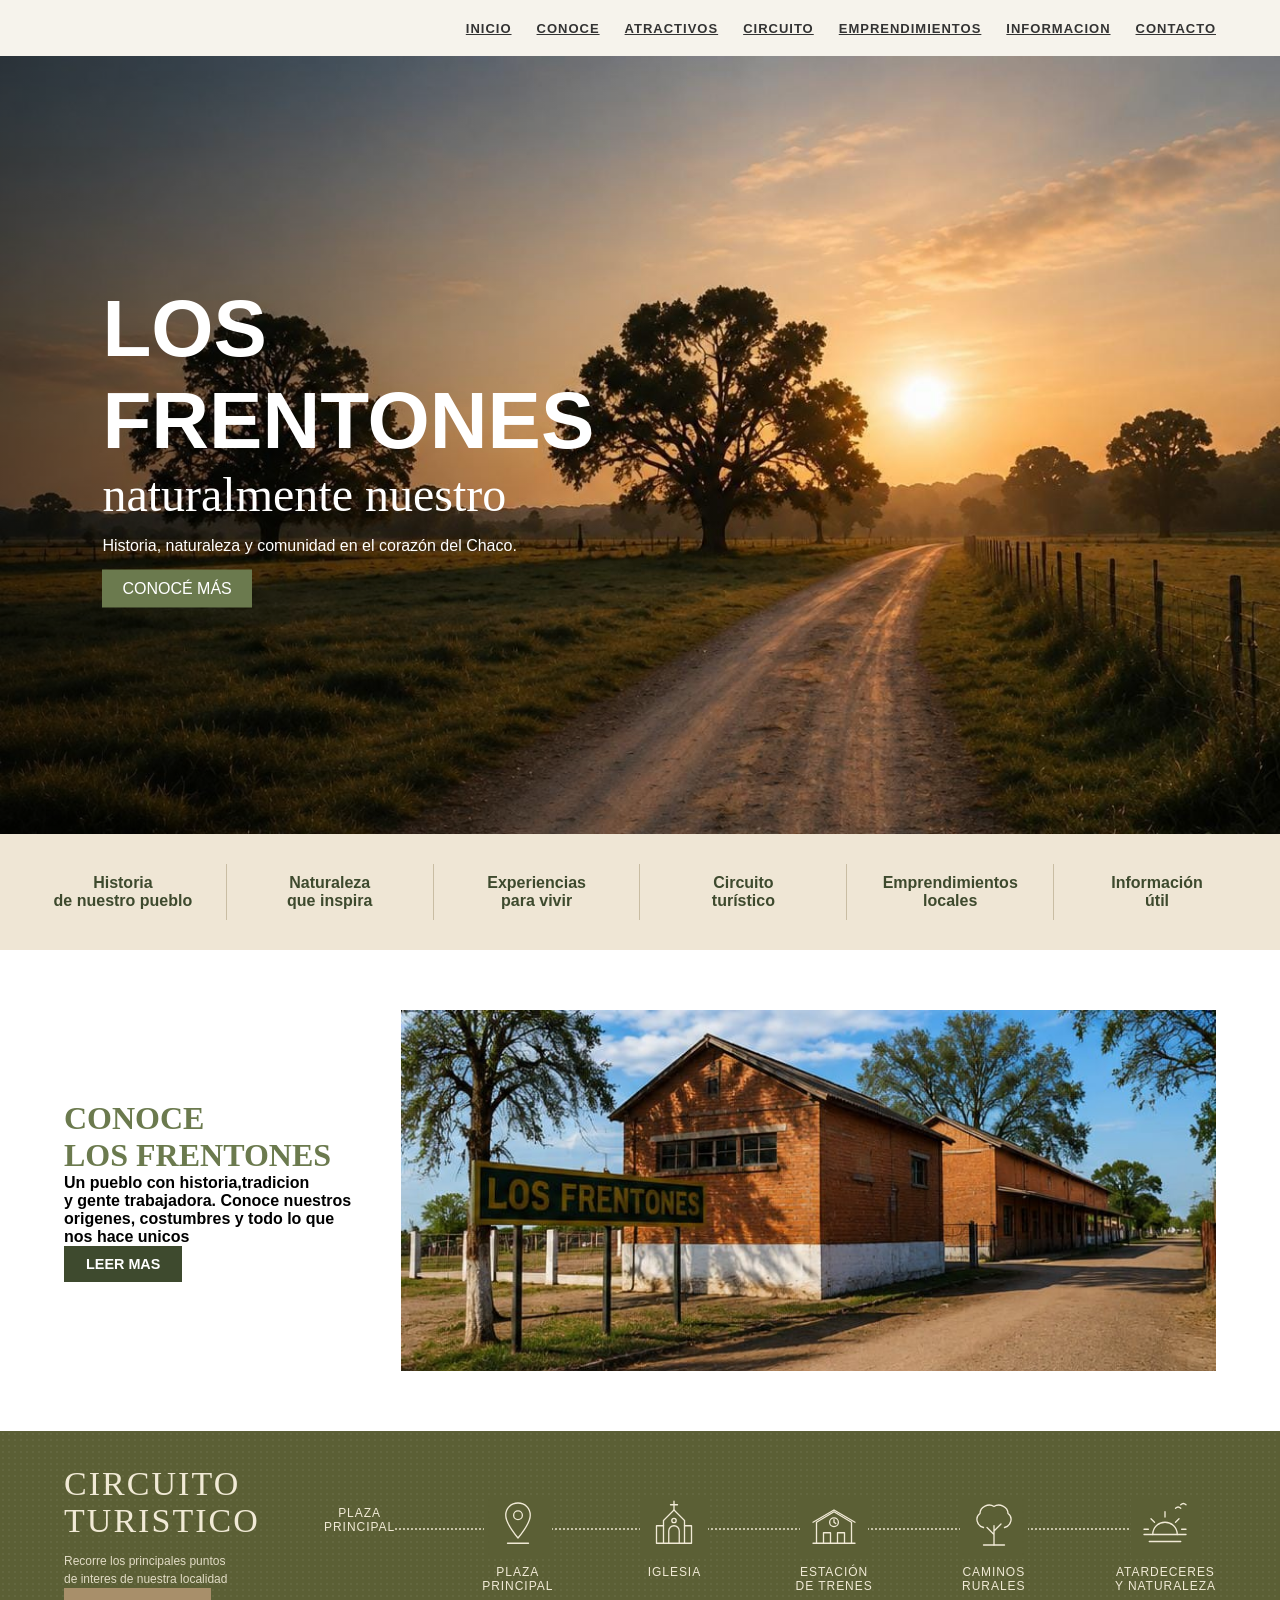
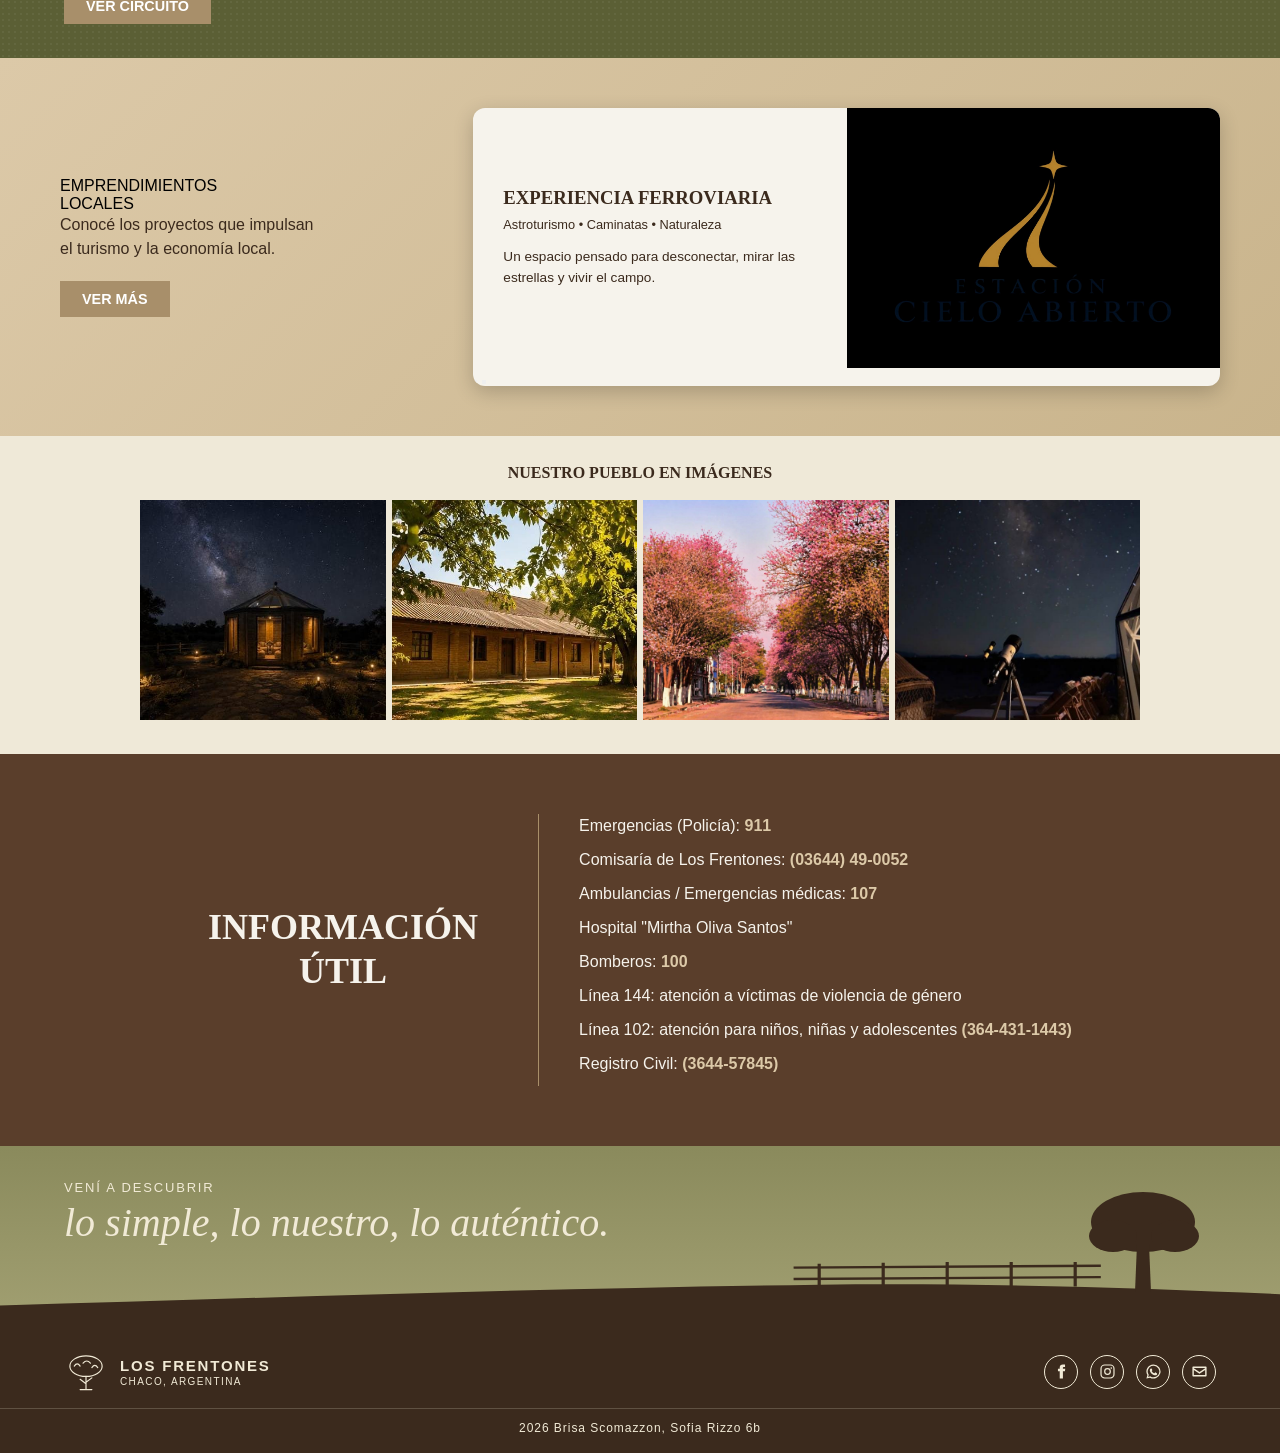
==== commit dd694606: "informacionutil" ====
--- a/index.html
+++ b/index.html
@@ -199,12 +199,21 @@
   </div>
 </section>
 
-    <div class="informacion">
-        <h10 id="seccion-informacion">INFORMACION</h10>
-        </div>
-
-        
-
+    <section class="informacion" id="seccion-informacion">
+    <h2 class="informacion-titulo">INFORMACIÓN<br>ÚTIL</h2>
+
+    <ul class="informacion-lista">
+        <li>Emergencias (Policía): <strong>911</strong></li>
+        <li>Comisaría de Los Frentones: <strong>(03644) 49-0052</strong></li>
+        <li>Ambulancias / Emergencias médicas: <strong>107</strong></li>
+        <li>Hospital "Mirtha Oliva Santos"</li>
+        <li>Bomberos: <strong>100</strong></li>
+        <li>Línea 144: atención a víctimas de violencia de género</li>
+        <li>Línea 102: atención para niños, niñas y adolescentes <strong>(364-431-1443)</strong></li>
+        <li>Registro Civil: <strong>(3644-57845)</strong></li>
+    </ul>
+</section>
+        
 <footer class="banner" id="seccion-footer">
 
   <div class="hero">
@@ -251,22 +260,22 @@
 
     <ul class="redes">
       <li>
-        <a href="#" aria-label="Facebook">
+        <a href="@municipio_los_frentones25" aria-label="Facebook">
           <svg viewBox="0 0 24 24"><path d="M14 8V6.5c0-.7.3-1 1-1h2V2h-3c-3 0-4.5 1.8-4.5 4.4V8H7v3.5h2.5V22H14V11.5h2.8L17.3 8H14z"/></svg>
         </a>
       </li>
       <li>
-        <a href="#" aria-label="Instagram">
+        <a href="@municipio_los_frentones25" aria-label="Instagram">
           <svg viewBox="0 0 24 24"><path d="M12 7.2A4.8 4.8 0 1 0 12 16.8 4.8 4.8 0 0 0 12 7.2zm0 7.9a3.1 3.1 0 1 1 0-6.2 3.1 3.1 0 0 1 0 6.2zM17.3 6.1a1.1 1.1 0 1 0 0 2.2 1.1 1.1 0 0 0 0-2.2zM16 2H8a6 6 0 0 0-6 6v8a6 6 0 0 0 6 6h8a6 6 0 0 0 6-6V8a6 6 0 0 0-6-6zm4.3 14a4.3 4.3 0 0 1-4.3 4.3H8A4.3 4.3 0 0 1 3.7 16V8A4.3 4.3 0 0 1 8 3.7h8A4.3 4.3 0 0 1 20.3 8v8z"/></svg>
         </a>
       </li>
       <li>
-        <a href="#" aria-label="WhatsApp">
+        <a href="364-431-1443" aria-label="WhatsApp">
           <svg viewBox="0 0 24 24"><path d="M12 2a10 10 0 0 0-8.6 15.1L2 22l5-1.3A10 10 0 1 0 12 2zm0 18.2c-1.5 0-3-.4-4.2-1.2l-.3-.2-3 .8.8-2.9-.2-.3A8.2 8.2 0 1 1 12 20.2zm4.5-6.1c-.2-.1-1.5-.7-1.7-.8s-.4-.1-.6.1l-.8 1c-.1.2-.3.2-.5.1a6.7 6.7 0 0 1-3.3-2.9c-.2-.4.2-.4.7-1.3.1-.2 0-.3 0-.4l-.8-1.8c-.2-.5-.4-.4-.6-.4h-.5a1 1 0 0 0-.7.3 3 3 0 0 0-.9 2.2c0 1.3.9 2.5 1 2.7s1.8 2.8 4.400 3.900c1.600.7 2.300.7 3.100.6.500-.1 1.500-.6 1.700-1.200s.2-1.100.1-1.200-.2-.2-.4-.3z"/></svg>
         </a>
       </li>
       <li>
-        <a href="mailto:info@losfrentones.com" aria-label="Correo electrónico">
+        <a href="mailto:municipalidadlosfrentones@hotmail.com" aria-label="Correo electrónico">
           <svg viewBox="0 0 24 24"><path d="M3 5h18a1 1 0 0 1 1 1v12a1 1 0 0 1-1 1H3a1 1 0 0 1-1-1V6a1 1 0 0 1 1-1zm1 2v.5l8 5.3 8-5.3V7H4zm16 10v-7l-8 5.3L4 10v7h16z"/></svg>
         </a>
       </li>
--- a/css/styles.css
+++ b/css/styles.css
@@ -460,7 +460,56 @@
   object-fit: cover;
 }
 
-
+.informacion {
+    display: flex;
+    align-items: center;
+    justify-content: center;
+    gap: 60px;
+    background-color: #5A3E2B;
+    color: #F6F3EC;
+    padding: 60px 40px;
+}
+
+.informacion-titulo {
+    flex: 0 0 auto;
+    margin: 0;
+    font-family: Georgia, serif;
+    font-size: 36px;
+    line-height: 1.2;
+    text-align: center;
+}
+
+.informacion-lista {
+    list-style: none;
+    margin: 0;
+    padding: 0 0 0 40px;
+    border-left: 1px solid #A88F6A;
+    max-width: 600px;
+}
+
+.informacion-lista li {
+    margin-bottom: 10px;
+    line-height: 1.5;
+}
+
+.informacion-lista strong {
+    color: #DCC9A8;
+}
+
+
+@media (max-width: 768px) {
+    .informacion {
+        flex-direction: column;
+        gap: 30px;
+        padding: 40px 20px;
+    }
+
+    .informacion-lista {
+        border-left: none;
+        border-top: 1px solid #A88F6A;
+        padding: 30px 0 0 0;
+    }
+}
 
 
 
@@ -607,7 +656,7 @@
 }
 
 
-/* ===== AGREGADO: copyright del footer ===== */
+
 .copyright {
   background: var(--marron);
   color: var(--crema);
@@ -618,10 +667,10 @@
   border-top: 1px solid rgba(241, 234, 214, .2);
 }
 
-/* ===== AGREGADO: responsive ===== */
+
 img { max-width: 100%; }
 
-/* Tablet */
+
 @media (max-width: 992px) {
   .container { flex-direction: column; gap: 14px; }
   .menu ul { flex-wrap: wrap; justify-content: center; gap: 12px 20px; }
@@ -643,7 +692,7 @@
   .emprendimientos { grid-template-columns: 1fr; row-gap: 25px; padding: 40px 5vw; }
 }
 
-/* Celular */
+
 @media (max-width: 600px) {
   .header { padding: 12px 0; }
   .menu a { font-size: 12px; }
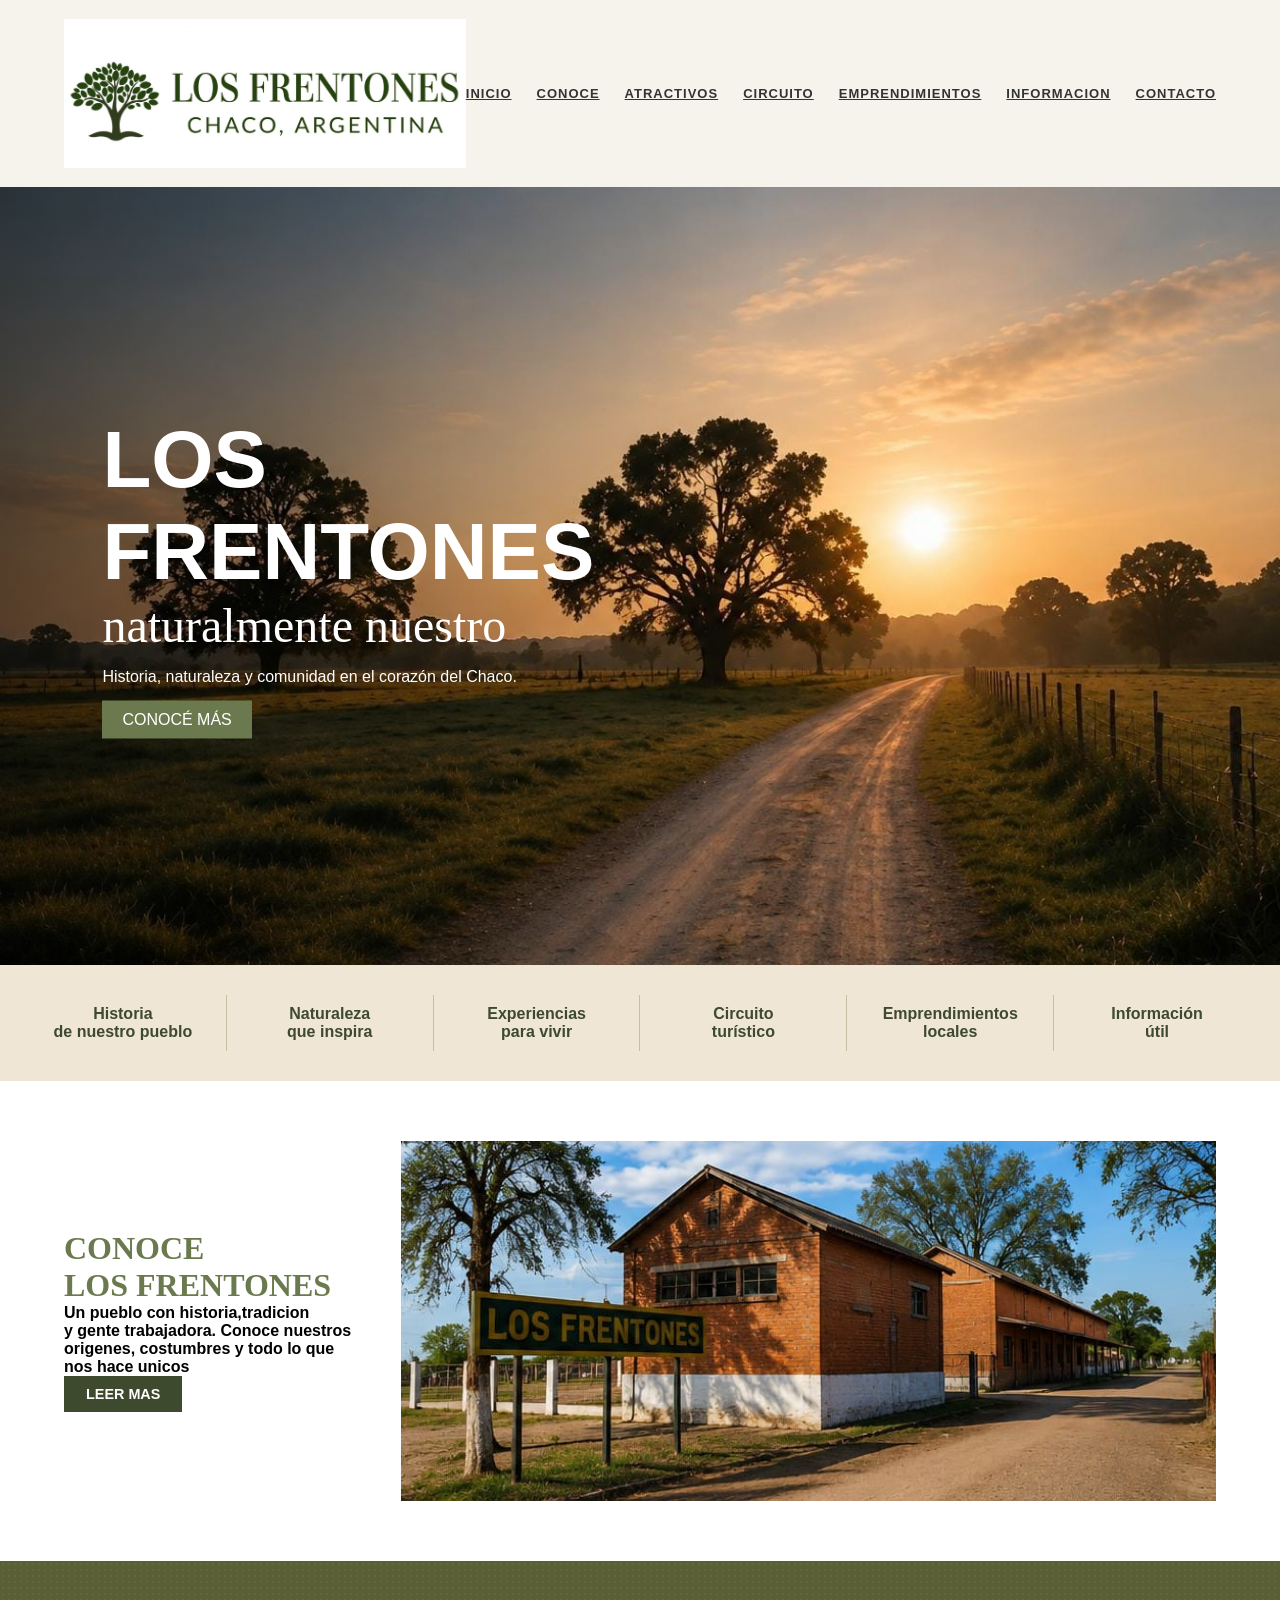
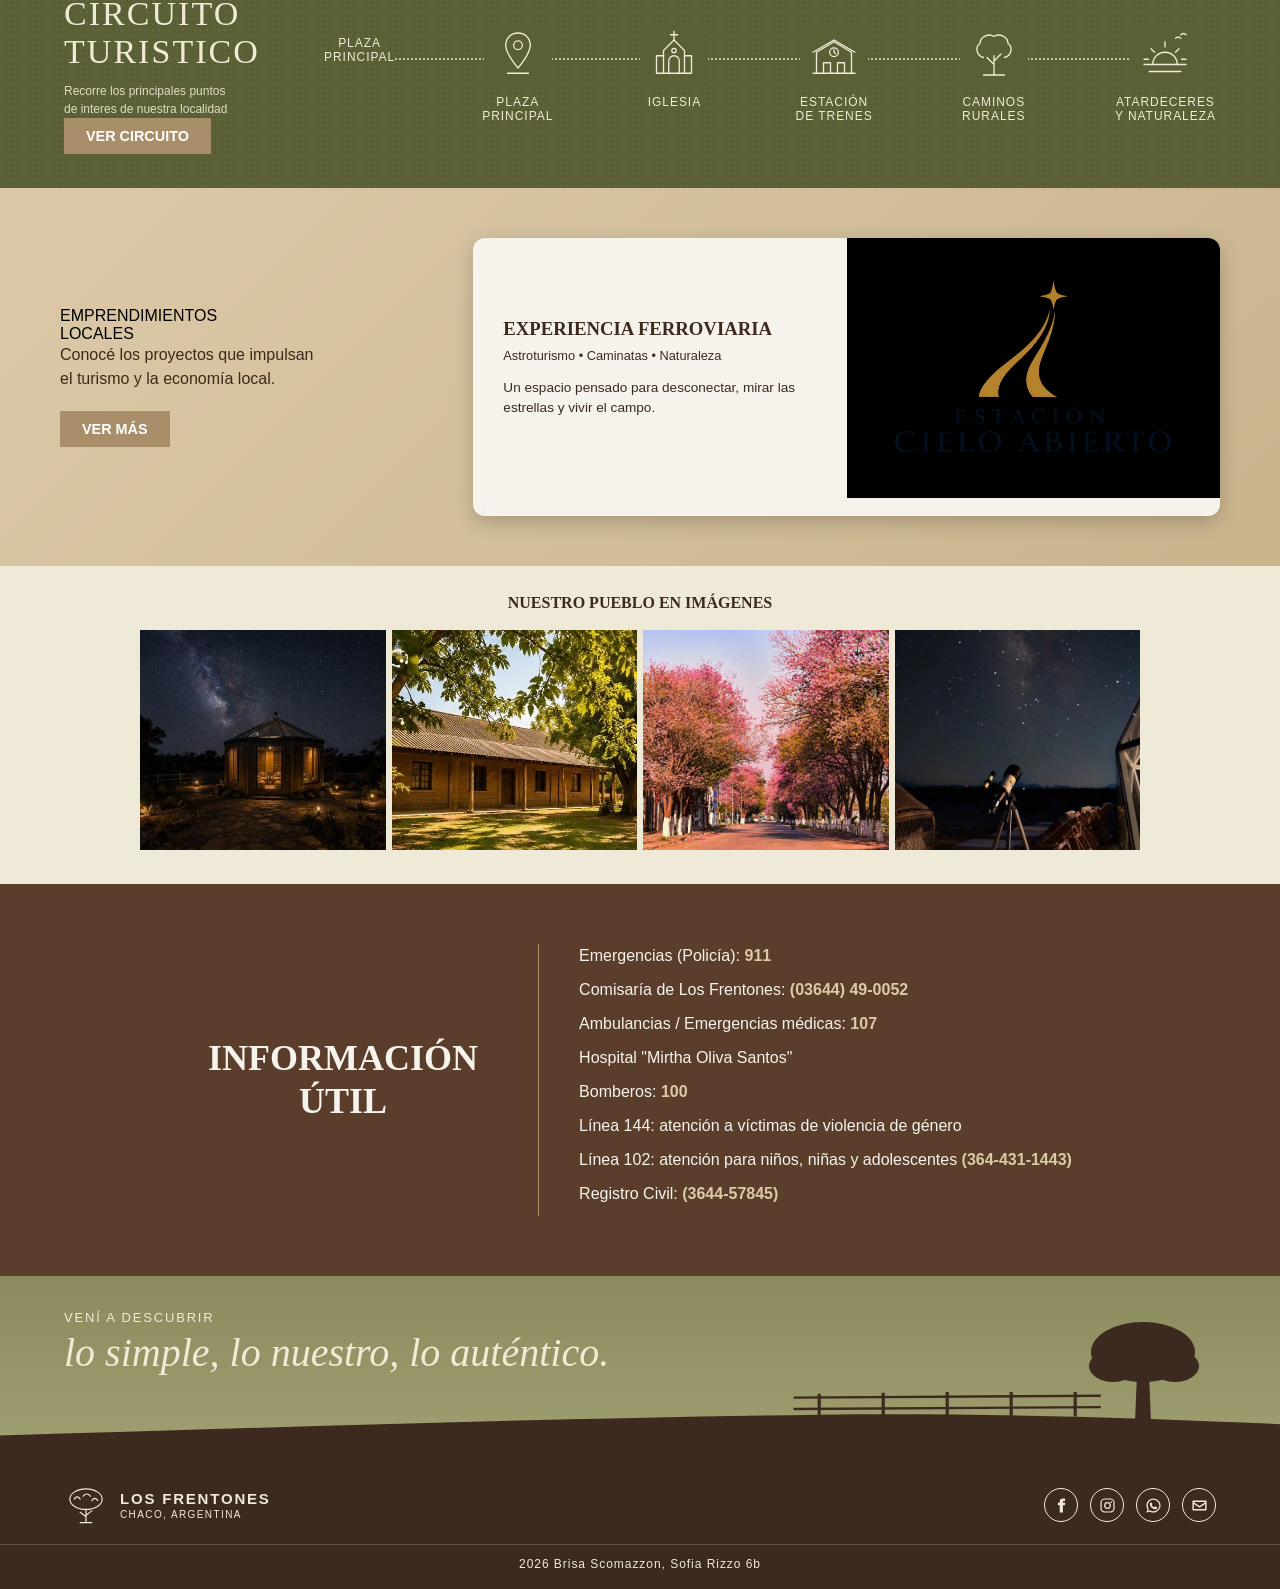
==== commit b153e6ca: "logo" ====
--- a/index.html
+++ b/index.html
@@ -11,6 +11,7 @@
     <header class="header">
         <div class="container">
             <div class="logo-area">
+                <img src="Diseño sin título (36).png" alt="Logo de Los Frentones">
             </div>
             <nav class="menu">
                 <ul>
--- a/css/styles.css
+++ b/css/styles.css
@@ -12,6 +12,16 @@
     display: flex;
     justify-content: space-between; 
     align-items: center; 
+}
+
+.logo-area {
+    display: flex;
+    align-items: center;
+}
+
+.logo {
+    height: 50px;
+    width: auto;
 }
 
 .menu ul {
@@ -497,21 +507,6 @@
 }
 
 
-@media (max-width: 768px) {
-    .informacion {
-        flex-direction: column;
-        gap: 30px;
-        padding: 40px 20px;
-    }
-
-    .informacion-lista {
-        border-left: none;
-        border-top: 1px solid #A88F6A;
-        padding: 30px 0 0 0;
-    }
-}
-
-
 
 :root {
   --oliva: #8a8a5c;
@@ -722,8 +717,28 @@
   .fila-fotos { flex-wrap: wrap !important; }
   .fila-fotos .foto { flex: 1 1 calc(50% - 6px) !important; }
   .fila-fotos .foto img { height: 160px; }
-
-  .hero-texto { max-width: 85%; }
+ .informacion {
+        flex-direction: column;
+        align-items: stretch;
+        gap: 24px;
+        padding: 40px 20px;
+    }
+
+    .informacion-titulo {
+        font-size: 28px;
+    }
+
+    .informacion-lista {
+        max-width: 100%;
+        padding: 24px 0 0 0;
+        border-left: none;
+        border-top: 1px solid #A88F6A;
+        font-size: 15px;
+    }
+     .hero-texto { max-width: 85%; }
   .barra { flex-direction: column; text-align: center; }
   .logo { flex-direction: column; }
-}+}
+
+
+
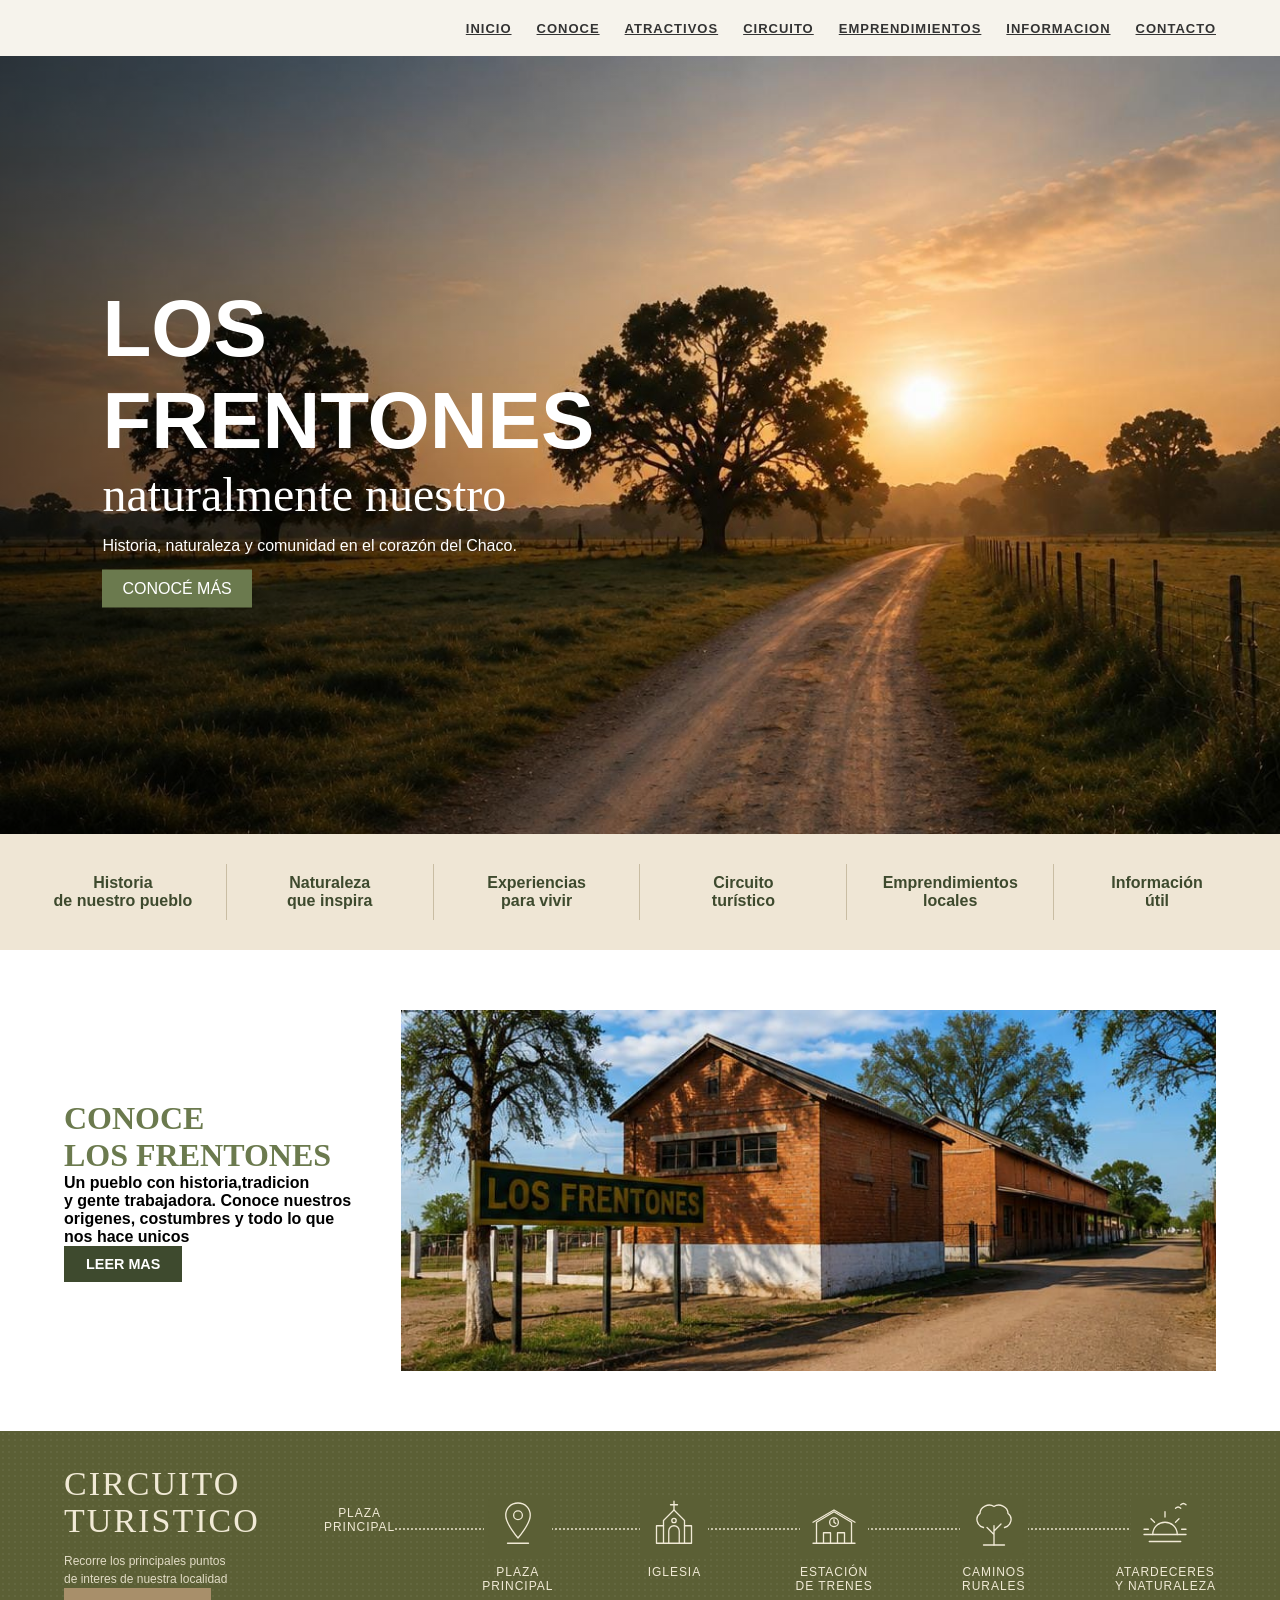
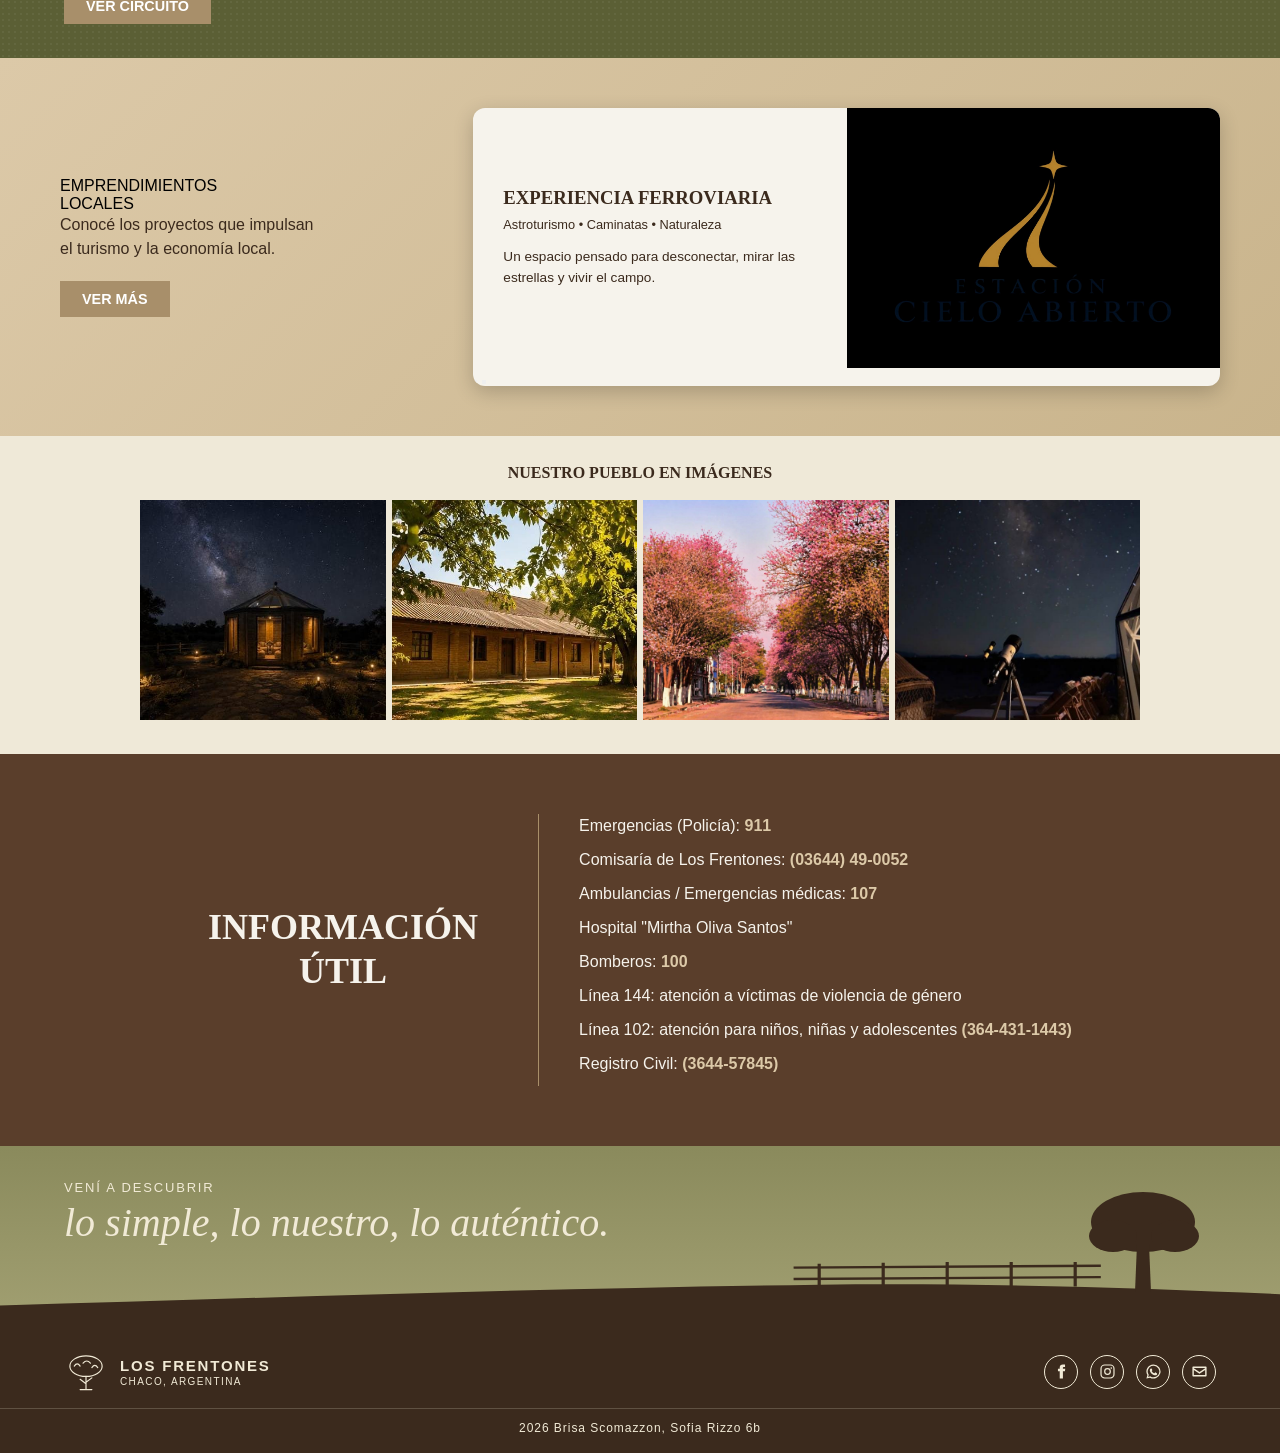
==== commit 89ff4f65: "pagina terminada" ====
--- a/index.html
+++ b/index.html
@@ -11,7 +11,6 @@
     <header class="header">
         <div class="container">
             <div class="logo-area">
-                <img src="Diseño sin título (36).png" alt="Logo de Los Frentones">
             </div>
             <nav class="menu">
                 <ul>
--- a/css/styles.css
+++ b/css/styles.css
@@ -12,16 +12,6 @@
     display: flex;
     justify-content: space-between; 
     align-items: center; 
-}
-
-.logo-area {
-    display: flex;
-    align-items: center;
-}
-
-.logo {
-    height: 50px;
-    width: auto;
 }
 
 .menu ul {
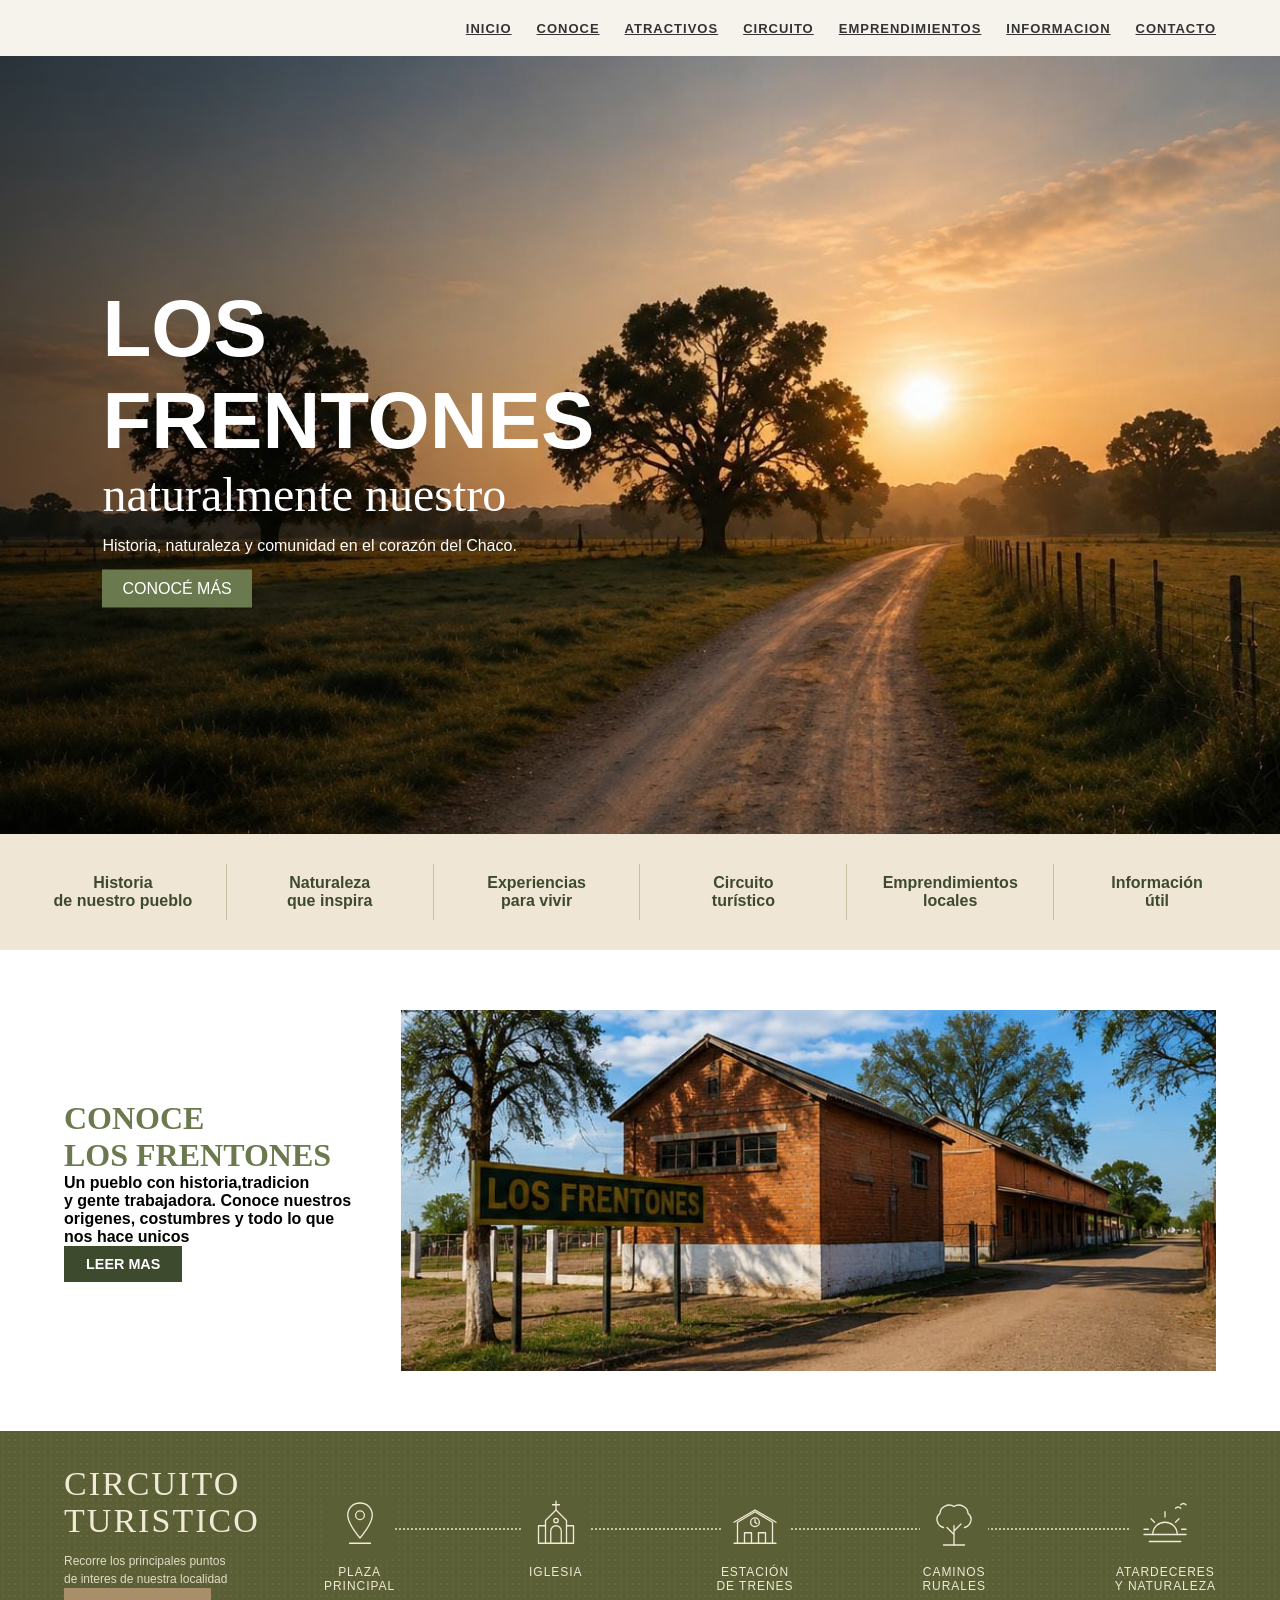
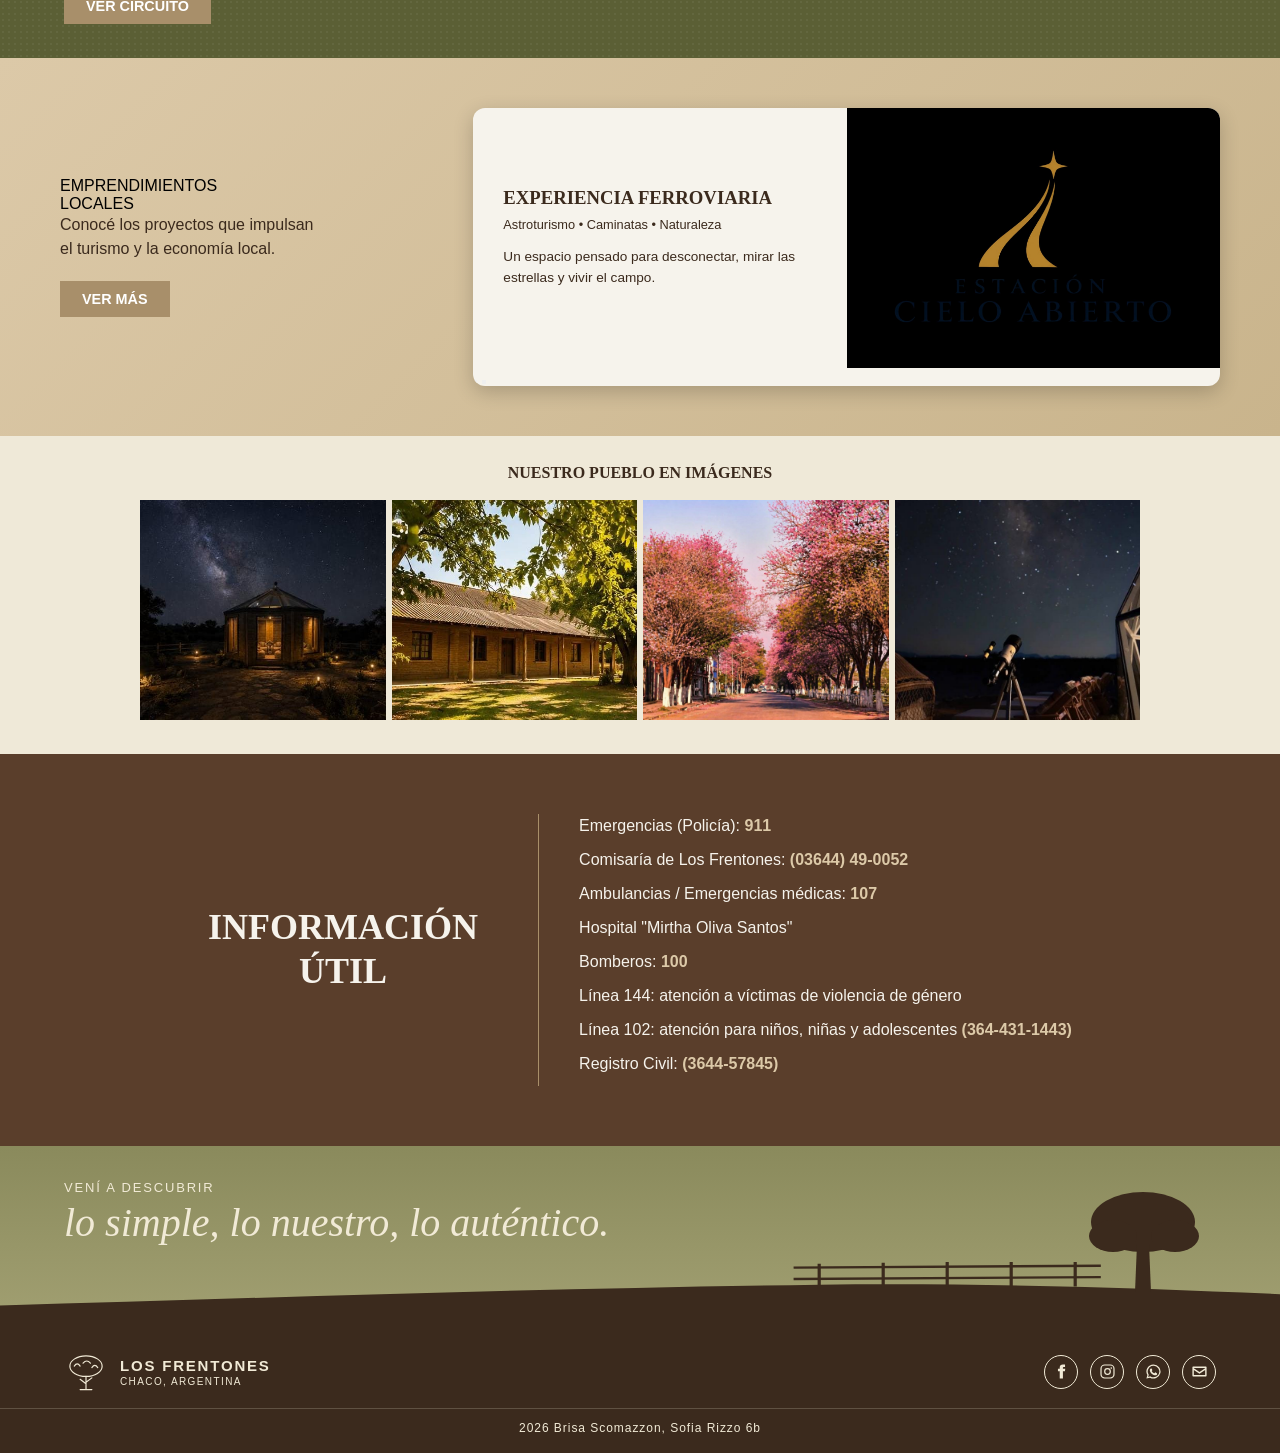
==== commit 006de7e1: "ahora si,final" ====
--- a/index.html
+++ b/index.html
@@ -33,7 +33,7 @@
         <h1>LOS FRENTONES</h1>
         <h2>naturalmente nuestro</h2>
         <p>Historia, naturaleza y comunidad en el corazón del Chaco.</p>
-        <a href="#" class="boton-portada">CONOCÉ MÁS</a>
+        <a href="seccion-conoce" class="boton-portada">CONOCÉ MÁS</a>
     </div>
 </div>
 
@@ -85,10 +85,7 @@
   </div>
 
   <ul class="circuito-lista">
-    <li>
-      <span class="icono"></span>
-      <div>Plaza<br>Principal</div>
-    </li>
+
 
   <li>
       <span class="icono">
